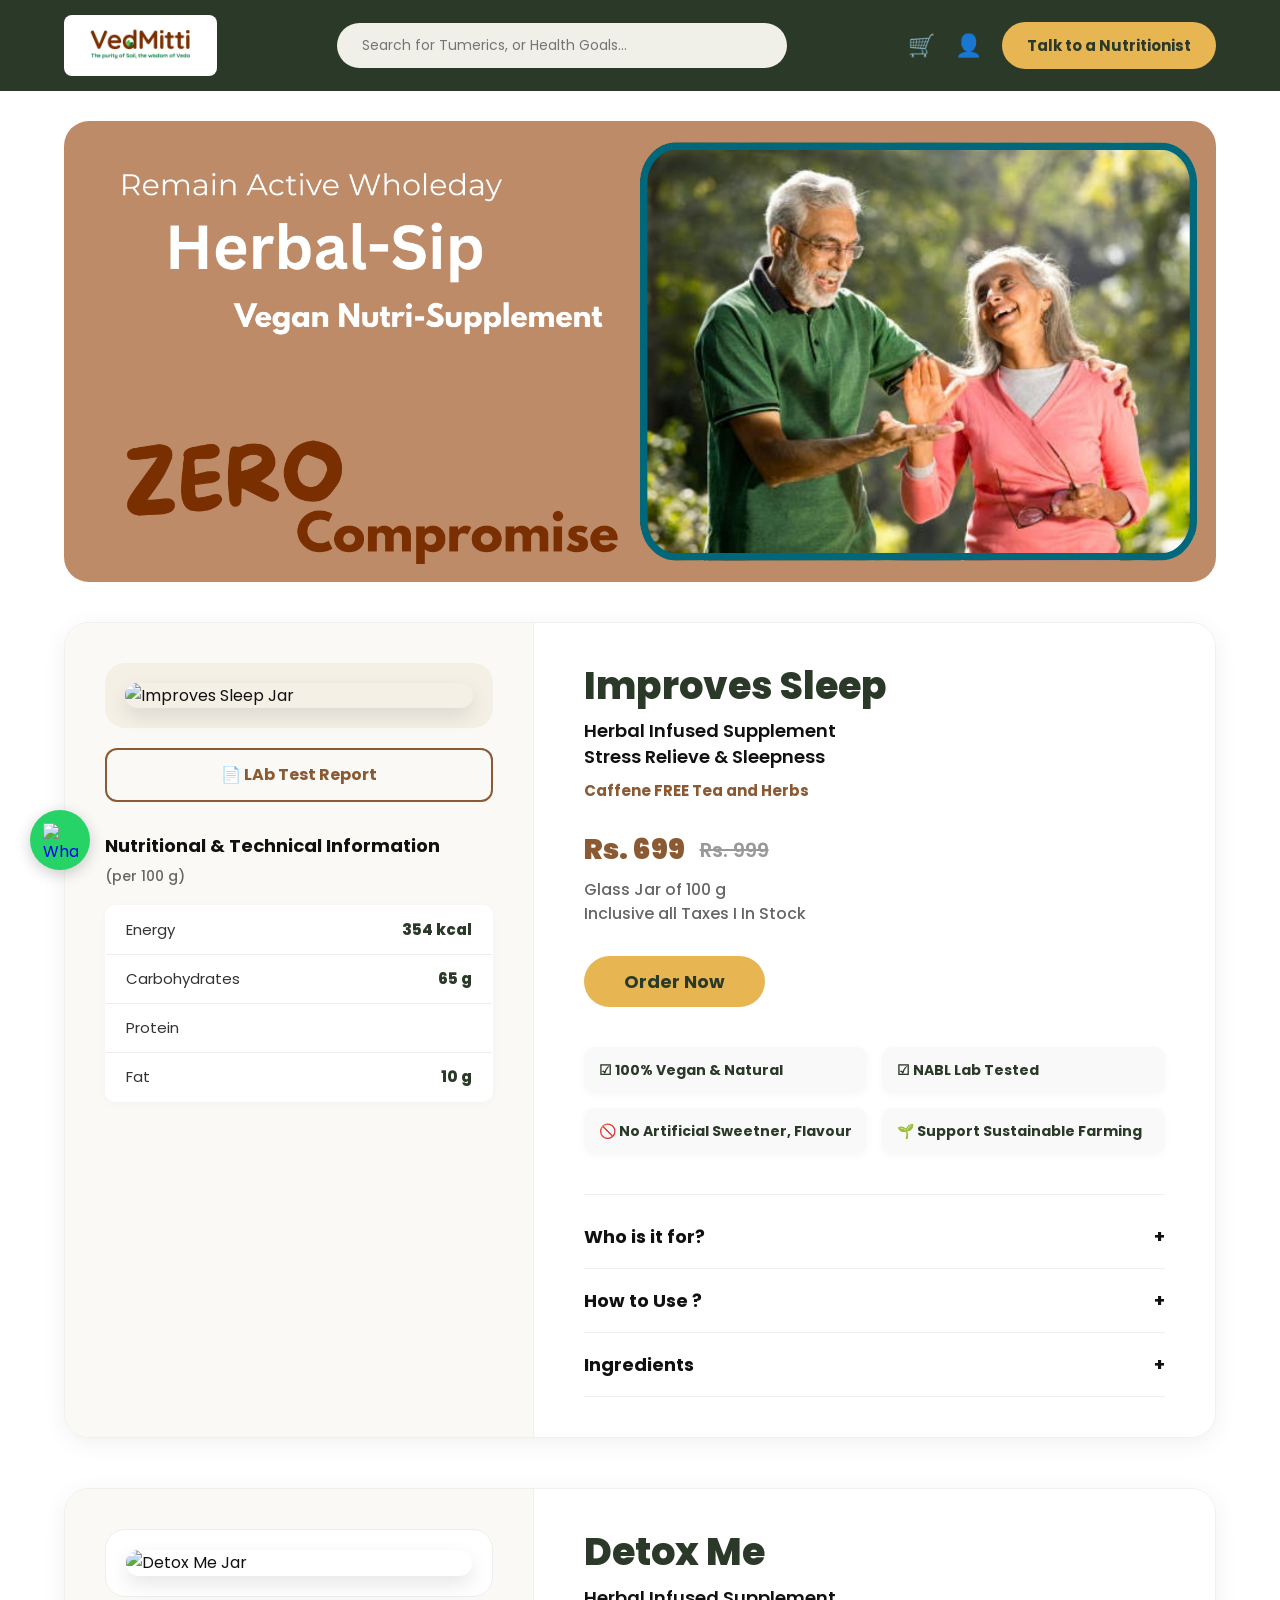
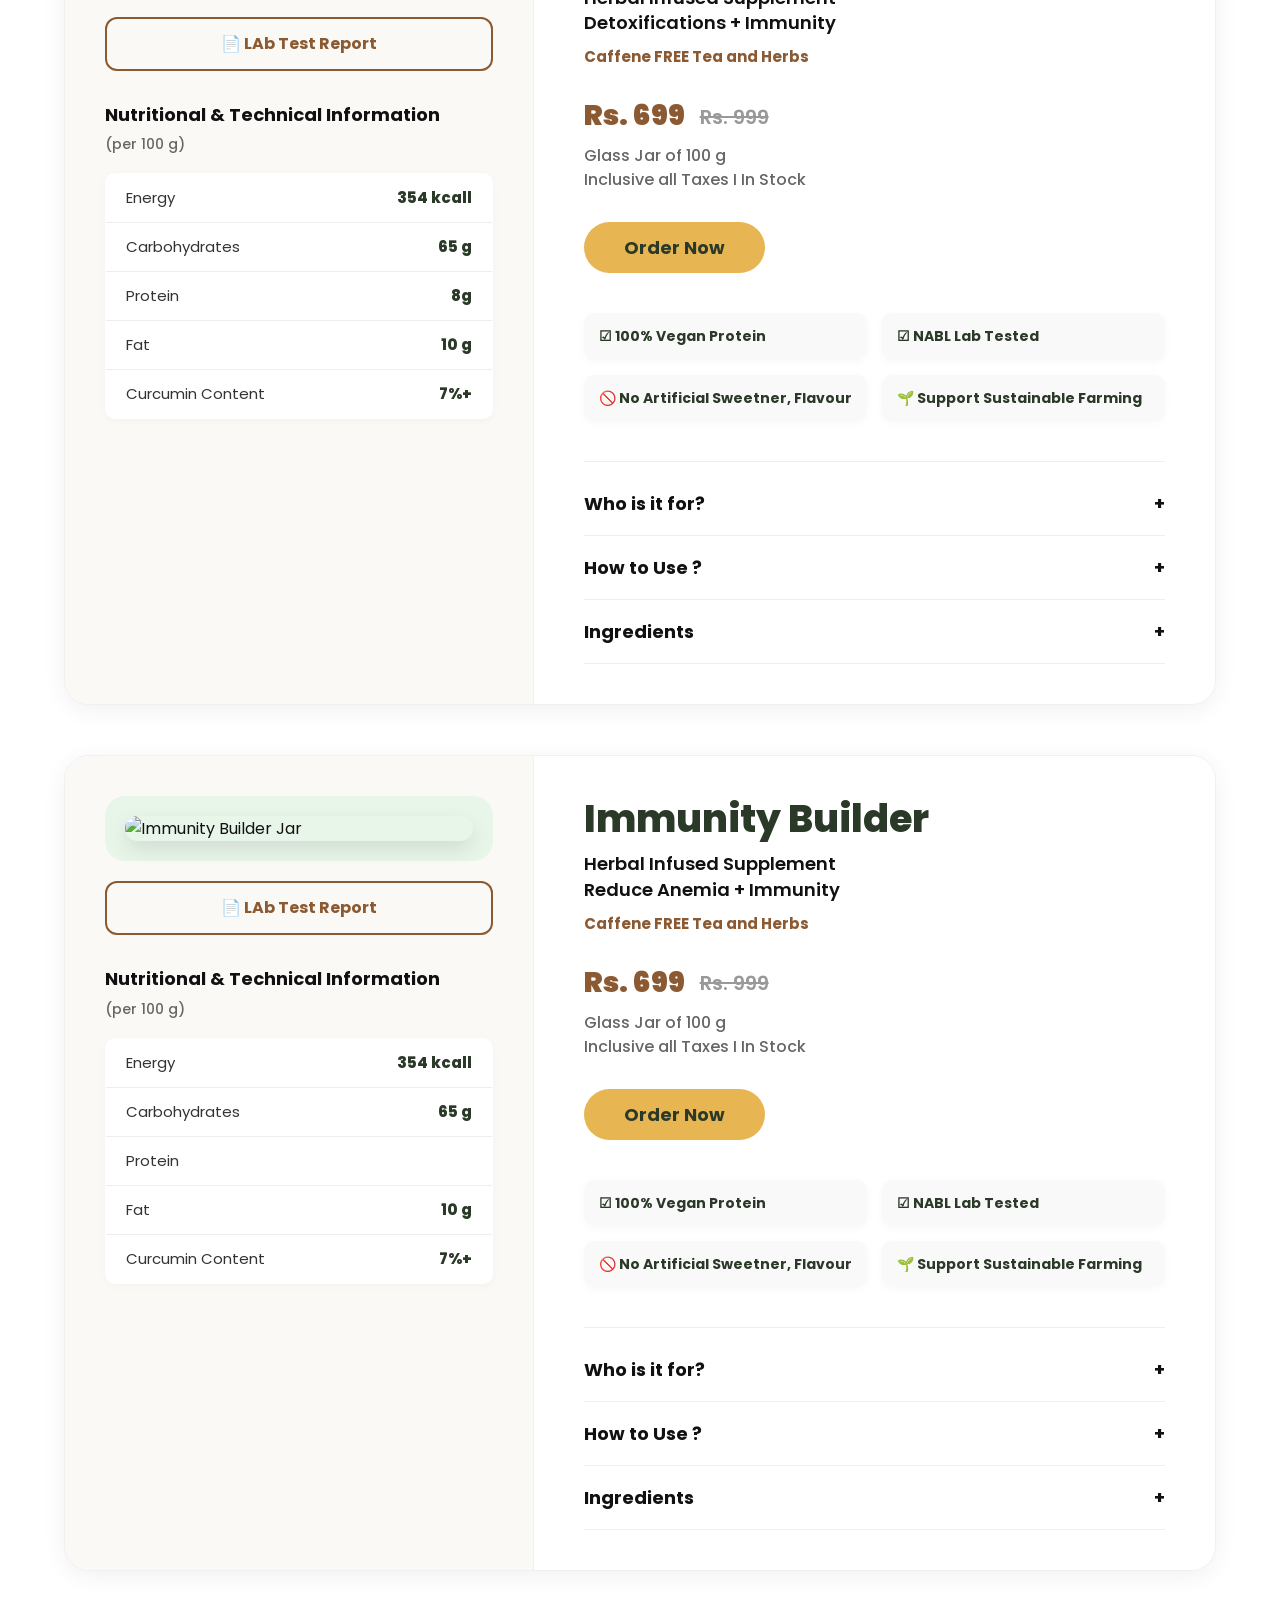
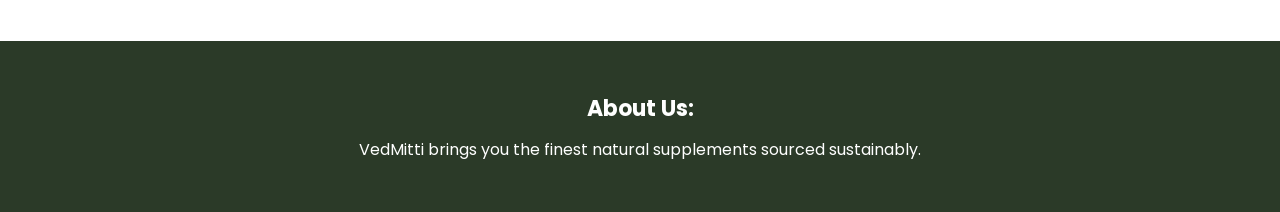
==== herbal-sip.html @ 7dab5e8e "Add files via upload" ====
<!DOCTYPE html>
<html lang="en">
<head>
    <meta charset="UTF-8">
    <meta name="viewport" content="width=1200">
    <title>Plant-Based Nutri Supplement | VedMitti</title>
    <link href="https://fonts.googleapis.com/css2?family=Poppins:ital,wght@0,300;0,400;0,500;0,600;0,700;0,800;0,900;1,400&display=swap" rel="stylesheet">
    <link rel="stylesheet" href="style.css">
    <link rel="stylesheet" href="herbal-sip.css">
</head>
<body>

    <header>
        <div class="logo">
            <a href="index.html">
                <img src="VedMitti 1.png" alt="VedMitti Logo" class="brand-logo">
            </a>
        </div>
        <div class="search-bar">
            <input type="text" placeholder="Search for Tumerics, or Health Goals...">
        </div>
        <div class="header-actions">
            <span class="icon-placeholder">🛒</span>
            <span class="icon-placeholder">👤</span>
            <button class="btn-primary nutritionist-btn">Talk to a Nutritionist</button>
        </div>
    </header>

    <section class="full-width-hero">
        <img src="4.png" alt="Happy Elderly Couple" class="hero-banner-img herbal-hero-img">
    </section>

    <section class="variants-section">
        
        <div class="variant-card">
            <div class="variant-media">
                <div class="variant-image sleep-bg">
                    <img src="https://placehold.co/600x600/d7ccc8/333?text=Improves+Sleep+Jar" alt="Improves Sleep Jar">
                </div>

                <a href="viewer.html?file=sleep-lab-report.pdf" class="btn-lab-test">
                    📄 LAb Test Report
                </a>

                <div class="nutrition-table-container">
                    <h4>Nutritional & Technical Information <br><span>(per 100 g)</span></h4>
                    <table class="nutrition-table">
                        <tr><td>Energy</td><td>354 kcal</td></tr>
                        <tr><td>Carbohydrates</td><td>65 g</td></tr>
                        <tr><td>Protein</td><td></td></tr>
                        <tr><td>Fat</td><td>10 g</td></tr>
                    </table>
                </div>
            </div>

            <div class="variant-info">
                <h3>Improves Sleep</h3>
                <p class="product-desc">Herbal Infused Supplement <br> Stress Relieve & Sleepness</p>
                <p class="caffeine-free">Caffene FREE Tea and Herbs</p>
                
                <div class="pricing-block">
                    <span class="current-price">Rs. 699</span>
                    <span class="old-price">Rs. 999</span>
                </div>
                <p class="box-info">Glass Jar of 100 g <br> Inclusive all Taxes I In Stock</p>
                
                <button class="btn-primary order-btn" data-product="Improves Sleep">Order Now</button>
                
                <div class="features-grid">
                    <div class="feature">☑ 100% Vegan & Natural</div>
                    <div class="feature">☑ NABL Lab Tested</div>
                    <div class="feature">🚫 No Artificial Sweetner, Flavour</div>
                    <div class="feature">🌱 Support Sustainable Farming</div>
                </div>

                <div class="accordion-container">
                    <button class="accordion">Who is it for? <span class="icon">+</span></button>
                    <div class="panel"><p>For those looking to improve sleep quality naturally.</p></div>
                    
                    <button class="accordion">How to Use ? <span class="icon">+</span></button>
                    <div class="panel"><p>Steep in hot water for 3-5 mins.</p></div>
                    
                    <button class="accordion">Ingredients <span class="icon">+</span></button>
                    <div class="panel"><p>Chamomile, Ashwagandha, Lavender.</p></div>
                </div>
            </div>
        </div>

        <div class="variant-card">
            <div class="variant-media">
                <div class="variant-image detox-bg">
                    <img src="https://placehold.co/600x600/fff/333?text=Detox+Me+Jar" alt="Detox Me Jar">
                </div>

                <a href="viewer.html?file=detox-lab-report.pdf" class="btn-lab-test">
                    📄 LAb Test Report
                </a>

                <div class="nutrition-table-container">
                    <h4>Nutritional & Technical Information <br><span>(per 100 g)</span></h4>
                    <table class="nutrition-table">
                        <tr><td>Energy</td><td>354 kcall</td></tr>
                        <tr><td>Carbohydrates</td><td>65 g</td></tr>
                        <tr><td>Protein</td><td>8g</td></tr>
                        <tr><td>Fat</td><td>10 g</td></tr>
                        <tr><td>Curcumin Content</td><td>7%+</td></tr>
                    </table>
                </div>
            </div>

            <div class="variant-info">
                <h3>Detox Me</h3>
                <p class="product-desc">Herbal Infused Supplement <br> Detoxifications + Immunity</p>
                <p class="caffeine-free">Caffene FREE Tea and Herbs</p>
                
                <div class="pricing-block">
                    <span class="current-price">Rs. 699</span>
                    <span class="old-price">Rs. 999</span>
                </div>
                <p class="box-info">Glass Jar of 100 g <br> Inclusive all Taxes I In Stock</p>
                
                <button class="btn-primary order-btn" data-product="Detox Me">Order Now</button>
                
                <div class="features-grid">
                    <div class="feature">☑ 100% Vegan Protein</div>
                    <div class="feature">☑ NABL Lab Tested</div>
                    <div class="feature">🚫 No Artificial Sweetner, Flavour</div>
                    <div class="feature">🌱 Support Sustainable Farming</div>
                </div>

                <div class="accordion-container">
                    <button class="accordion">Who is it for? <span class="icon">+</span></button>
                    <div class="panel"><p>Great for daily detox and digestive health.</p></div>
                    
                    <button class="accordion">How to Use ? <span class="icon">+</span></button>
                    <div class="panel"><p>Mix one spoon in warm water every morning.</p></div>
                    
                    <button class="accordion">Ingredients <span class="icon">+</span></button>
                    <div class="panel"><p>Green tea extract, Lemon, Ginger.</p></div>
                </div>
            </div>
        </div>

        <div class="variant-card">
            <div class="variant-media">
                <div class="variant-image immunity-bg">
                    <img src="https://placehold.co/600x600/a5d6a7/333?text=Immunity+Builder+Jar" alt="Immunity Builder Jar">
                </div>

                <a href="viewer.html?file=immunity-lab-report.pdf" class="btn-lab-test">
                    📄 LAb Test Report
                </a>

                <div class="nutrition-table-container">
                    <h4>Nutritional & Technical Information <br><span>(per 100 g)</span></h4>
                    <table class="nutrition-table">
                        <tr><td>Energy</td><td>354 kcall</td></tr>
                        <tr><td>Carbohydrates</td><td>65 g</td></tr>
                        <tr><td>Protein</td><td></td></tr>
                        <tr><td>Fat</td><td>10 g</td></tr>
                        <tr><td>Curcumin Content</td><td>7%+</td></tr>
                    </table>
                </div>
            </div>

            <div class="variant-info">
                <h3>Immunity Builder</h3>
                <p class="product-desc">Herbal Infused Supplement <br> Reduce Anemia + Immunity</p>
                <p class="caffeine-free">Caffene FREE Tea and Herbs</p>
                
                <div class="pricing-block">
                    <span class="current-price">Rs. 699</span>
                    <span class="old-price">Rs. 999</span>
                </div>
                <p class="box-info">Glass Jar of 100 g <br> Inclusive all Taxes I In Stock</p>
                
                <button class="btn-primary order-btn" data-product="Immunity Builder">Order Now</button>
                
                <div class="features-grid">
                    <div class="feature">☑ 100% Vegan Protein</div>
                    <div class="feature">☑ NABL Lab Tested</div>
                    <div class="feature">🚫 No Artificial Sweetner, Flavour</div>
                    <div class="feature">🌱 Support Sustainable Farming</div>
                </div>

                <div class="accordion-container">
                    <button class="accordion">Who is it for? <span class="icon">+</span></button>
                    <div class="panel"><p>Best for boosting daily immunity.</p></div>
                    
                    <button class="accordion">How to Use ? <span class="icon">+</span></button>
                    <div class="panel"><p>Sip warm in the afternoon or evening.</p></div>
                    
                    <button class="accordion">Ingredients <span class="icon">+</span></button>
                    <div class="panel"><p>Tulsi, Turmeric, Black Pepper, Cinnamon.</p></div>
                </div>
            </div>
        </div>

    </section>

    <a href="https://wa.me/918249706818?text=Hi!%20I%20want%20to%20know%20something%20about%20your%20products." class="floating-whatsapp" target="_blank">
        <img src="https://upload.wikimedia.org/wikipedia/commons/6/6b/WhatsApp.svg" alt="WhatsApp Chat">
    </a>

    <footer>
        <h3>About Us:</h3>
        <p>VedMitti brings you the finest natural supplements sourced sustainably.</p>
    </footer>

    <script src="herbal-sip.js"></script>
</body>
</html>
---- style.css ----
/* Color Palette & Base Variables */
:root {
    --bg-cream: #f4f0e6;
    --text-dark: #111111;
    --primary-green: #2b3a28;
    --accent-gold: #e7b653;
    --badge-bg: #ced4ca; 
    --border-brown: #8b5a33;
    --card-bg: #fdfdf8; 
    --white: #ffffff;
}

* {
    margin: 0;
    padding: 0;
    box-sizing: border-box;
    font-family: 'Poppins', Tahoma, Geneva, Verdana, sans-serif;
}

body {
    background-color: var(--bg-cream);
    color: var(--text-dark);
    line-height: 1.6;
    /* Forces the layout to stay in its desktop proportions */
    min-width: 1200px; 
    overflow-x: hidden;
}

/* ==================================== Header ==================================== */
header {
    display: flex;
    justify-content: space-between;
    align-items: center;
    padding: 15px 5%;
    background-color: var(--primary-green);
}

.logo {
    background-color: var(--white);
    padding: 8px 20px;
    border-radius: 8px;
}

.brand-logo {
    height: 45px;
    object-fit: contain;
    display: block;
}

.search-bar input {
    padding: 12px 25px;
    width: 450px;
    border: none;
    border-radius: 30px;
    background-color: #f1f0e8;
    outline: none;
    font-size: 14px;
}

.header-actions {
    display: flex;
    align-items: center;
    gap: 20px;
}

.icon-placeholder {
    color: var(--white);
    font-size: 22px;
    cursor: pointer;
}

.btn-primary {
    background-color: var(--accent-gold);
    color: var(--primary-green);
    padding: 12px 25px;
    border: none;
    border-radius: 30px;
    cursor: pointer;
    font-weight: 700;
    font-size: 15px;
    transition: 0.3s ease;
}

.btn-primary:hover {
    filter: brightness(1.1);
    transform: translateY(-2px);
}

/* ==================================== Full Width Hero Image Section ==================================== */
.full-width-hero {
    width: 100%;
    padding: 20px 5% 0 5%; 
    text-align: center;
}

.hero-banner-img {
    width: 100%;
    max-width: 1400px;
    height: auto;
    display: block;
    margin: 0 auto;
    object-fit: cover; 
    border-radius: 25px;
}

/* ==================================== Badges Pill Section ==================================== */
.badges-pill-section {
    padding: 30px 5%;
    background-color: var(--bg-cream);
    display: flex;
    justify-content: center;
}

.badges-pill {
    background-color: var(--badge-bg); 
    border-radius: 60px;
    display: flex;
    justify-content: space-evenly;
    align-items: center;
    padding: 25px 40px;
    flex-wrap: wrap;
    gap: 20px;
    width: 100%;
    max-width: 1400px;
}

.badge-item {
    text-align: center;
    font-size: 16px;
    font-weight: 600;
    color: var(--text-dark);
    line-height: 1.4;
}

/* ==================================== Products Section ==================================== */
.products-section {
    padding: 60px 5%;
    background-color: #f3f4ea; 
}

.section-header {
    margin-bottom: 40px;
}

.section-header h3 {
    font-size: 34px;
    font-weight: 700; 
    color: #111111; 
    margin-bottom: 15px;
}

.section-header ul {
    list-style-type: disc;
    list-style-position: inside;
    color: #222222;
    font-size: 18px;
    font-weight: 500;
}

.section-header ul li {
    margin-bottom: 10px;
}

.product-grid {
    display: grid;
    grid-template-columns: repeat(3, 1fr);
    gap: 30px;
}

.product-card {
    background-color: #f6efe6; 
    border-radius: 20px;
    box-shadow: 0 4px 15px rgba(0,0,0,0.08);
    overflow: hidden;
    display: flex;
    flex-direction: column;
    transition: transform 0.3s ease;
    border: 1px solid #e8e0d5; 
}

.product-card:hover {
    transform: translateY(-5px);
    box-shadow: 0 8px 25px rgba(0,0,0,0.12);
}

.product-card .img-container {
    background-color: #1a1a1a; 
    padding: 0; 
    border-radius: 20px 20px 20px 20px; 
    margin: 15px 15px 0 15px; 
    aspect-ratio: 1 / 1; 
    display: flex;
    align-items: center;
    justify-content: center;
    overflow: hidden;
}

.product-card img {
    width: 100%;
    height: 100%;
    object-fit: cover; 
    transition: transform 0.3s ease;
}

.product-card:hover img {
    transform: scale(1.05);
}

.card-content {
    padding: 25px 20px;
    display: flex;
    flex-direction: column;
    flex-grow: 1;
    text-align: left; 
}

.card-content h4 {
    font-size: 32px;
    font-weight: 800;
    color: #111111; 
    margin-bottom: 2px;
}

.card-content p {
    font-size: 16px;
    font-weight: 500;
    margin-bottom: 20px;
    color: #a68a73; 
}

.card-action-row {
    display: flex;
    justify-content: space-between;
    align-items: flex-end; 
    margin-top: auto; 
}

.card-action-row .instruction {
    font-weight: 700;
    color: #a06b4d; 
    font-size: 18px;
    line-height: 1.3;
}

.btn-shop-now {
    background-color: #ba8c6b; 
    color: #ffffff;
    padding: 8px 20px;
    border: none;
    border-radius: 30px;
    cursor: pointer;
    font-weight: 700;
    font-size: 18px;
    transition: 0.3s ease;
    white-space: nowrap; 
}

.btn-shop-now:hover {
    background-color: #9d7152; 
}

/* ==================================== Rituals (Recipe to Use) Section ==================================== */
.rituals-section {
    padding: 20px 5% 60px;
    background-color: var(--bg-cream);
}

.rituals-section h3 {
    font-size: 32px;
    font-weight: 800;
    color: var(--text-dark); 
    margin-bottom: 20px;
}

.rituals-banner {
    background-color: #b7c0b4; 
    padding: 30px;
    border-radius: 20px;
}

.rituals-grid {
    display: grid;
    grid-template-columns: repeat(3, 1fr);
    gap: 25px;
}

.ritual-card {
    background-color: var(--white);
    border-radius: 15px;
    display: flex;
    align-items: center;
    justify-content: space-between;
    padding: 15px 20px;
    box-shadow: 0 4px 10px rgba(0,0,0,0.05);
    transition: transform 0.3s ease;
}

.ritual-card:hover {
    transform: translateY(-3px);
}

.ritual-text {
    font-size: 16px;
    font-weight: 600;
    color: #333;
    line-height: 1.4;
    padding-right: 15px;
}

/* Updated for Video/Play Button centering */
.ritual-video-box {
    width: 150px;  
    height: 150px; 
    border-radius: 10px;
    overflow: hidden;
    flex-shrink: 0;
    background-color: var(--bg-cream); 
    position: relative;
    box-shadow: 0 2px 6px rgba(0,0,0,0.1);
    display: flex;
    align-items: center;
    justify-content: center;
}

.ritual-video-box video {
    width: 100%;
    height: 100%;
    object-fit: cover; 
    border-radius: 12px;
    outline: none; 
}
/* Mini Play Button Overlay for Rituals */
.play-overlay-sm {
    position: absolute;
    width: 30px;
    height: 30px;
    background-color: rgba(255, 255, 255, 0.95);
    color: var(--primary-green);
    border-radius: 50%;
    display: flex;
    align-items: center;
    justify-content: center;
    font-size: 14px;
    box-shadow: 0 2px 6px rgba(0,0,0,0.15);
    z-index: 2;
    transition: transform 0.3s ease;
    cursor: pointer;
}
.ritual-video-box:hover .play-overlay-sm {
    transform: scale(1.1);
}

/* ==================================== Connect to Our Wellness Experts ==================================== */
.connect-experts-section {
    padding: 20px 5%;
    background-color: var(--bg-cream);
}

.connect-experts-container {
    display: flex;
    justify-content: space-between;
    align-items: center;
    background-color: #e6e8e1; 
    border-radius: 20px;
    padding: 40px 50px;
    box-shadow: 0 5px 15px rgba(0,0,0,0.03);
}

.connect-info {
    flex: 1;
    padding-right: 40px;
}

.connect-info h3 {
    font-size: 34px;
    font-weight: 800;
    color: var(--primary-green);
    margin-bottom: 20px;
}

.connect-info ul {
    list-style-type: disc;
    list-style-position: inside;
    font-size: 18px;
    font-weight: 500;
    color: #111111;
}

.connect-info ul li {
    margin-bottom: 15px;
}

.connect-illustration {
    flex: 1;
    text-align: right;
    display: flex;
    justify-content: flex-end;
}

.connect-illustration img {
    width: 100%;
    max-width: 550px;
    border-radius: 15px;
    object-fit: cover;
}

/* ==================================== Panel of Wellness Experts ==================================== */
.experts-panel-section {
    padding: 20px 5% 20px 5%;
    background-color: var(--bg-cream); 
}

.section-title {
    font-size: 28px;
    font-weight: 800;
    color: #111111; 
    margin-bottom: 25px;
}

.experts-panel-grid {
    display: flex;
    gap: 20px;
    justify-content: space-between;
}

.expert-card {
    background-color: var(--card-bg);
    border-radius: 20px;
    padding: 25px 20px;
    flex: 1; 
    box-shadow: 0 4px 15px rgba(0,0,0,0.03);
    display: flex;
    flex-direction: column;
}

.expert-img-wrapper {
    text-align: center;
    position: relative;
    margin-bottom: 20px;
    align-self: center; 
    width: 120px; 
}

.expert-img-wrapper img {
    width: 120px;
    height: 120px;
    border-radius: 50%;
    object-fit: cover;
}

.status.busy {
    position: absolute;
    bottom: 5px;
    right: -10px;
    background-color: #ffffff;
    color: #333;
    padding: 4px 12px;
    border-radius: 20px;
    font-size: 11px;
    font-weight: 700;
    box-shadow: 0 2px 5px rgba(0,0,0,0.15);
}

.expert-details {
    text-align: left;
    width: 100%;
}

.expert-details h4 {
    font-size: 22px;
    font-weight: 700;
    color: #111111;
    margin-bottom: 5px;
}

.expert-details .stars {
    color: #e7b653; 
    font-size: 14px;
    margin-bottom: 12px;
    letter-spacing: 2px;
}

.expert-bottom-row {
    display: flex;
    justify-content: space-between;
    align-items: flex-end;
}

.expert-bottom-row p {
    font-size: 13px;
    color: #666;
    line-height: 1.4;
    font-weight: 500;
    margin: 0;
}

.btn-chat {
    background-color: var(--primary-green);
    color: var(--white);
    border: none;
    padding: 8px 18px;
    border-radius: 6px; 
    cursor: pointer;
    font-weight: 600;
    font-size: 13px;
    transition: 0.3s;
}

.btn-chat:hover {
    background-color: #1e2a1b;
}

/* ==================================== Authentic Sourcing Section ==================================== */
.sourcing-section {
    padding: 20px 5% 60px 5%;
    background-color: var(--bg-cream);
}

.sourcing-section h3.section-title {
    font-size: 28px;
    font-weight: 800;
    color: #111111; 
    margin-bottom: 25px;
}

.sourcing-box {
    background-color: var(--card-bg);
    border: 8px solid var(--border-brown); 
    border-radius: 25px;
    overflow: hidden; 
    position: relative;
    min-height: 350px; 
    display: flex;
    align-items: stretch;
    width: 100%; 
}

/* --- The Auto Slider CSS --- */
.scrolling-track {
    display: flex;
    height: 100%;
    width: max-content;
    animation: scrollLeft 20s linear infinite; 
}

.sourcing-box:hover .scrolling-track {
    animation-play-state: paused;
}

.scrolling-track img {
    height: 100%; 
    width: 500px; 
    object-fit: cover; 
    border-right: 4px solid var(--white); 
}

@keyframes scrollLeft {
    0% { transform: translateX(0); }
    100% { transform: translateX(-50%); } 
}

/* ==================================== 
   Feedback Section - Matched to Screenshot
   ==================================== */
.feedback-section {
    padding: 20px 5% 60px 5%;
    background-color: var(--bg-cream);
}

.feedback-section h3.section-title {
    font-size: 34px;
    margin-bottom: 20px;
}

.feedback-frame {
    background-color: var(--sage-green); /* Solid grey/green background from screenshot */
    padding: 40px; 
    border-radius: 15px;
    box-shadow: 0 4px 15px rgba(0,0,0,0.05);
}

.feedback-reels-grid {
    display: grid;
    grid-template-columns: repeat(3, 1fr);
    gap: 30px; /* Space between the cards */
}

.reel-video-card {
    aspect-ratio: 9 / 16; /* Tall video format */
    background-color: var(--bg-cream); /* Beige inside like screenshot */
    border: 8px solid #8b4a2b; /* Thick brown border exactly matching screenshot */
    border-radius: 20px; /* Highly rounded corners */
    overflow: hidden;
    position: relative;
    box-shadow: 0 6px 15px rgba(0,0,0,0.15);
    display: flex;
    align-items: center;
    justify-content: center;
}

/* The video tag needs inner radius so it fits inside the thick border */
.reel-video-card video {
    width: 100%;
    height: 100%;
    object-fit: cover;
    border-radius: 10px; /* Inner radius */
    opacity: 0.95; 
    transition: opacity 0.3s ease;
    outline: none; 
    background-color: var(--bg-cream); /* Fallback color before video loads */
}

.reel-video-card:hover video {
    opacity: 1;
}

.play-overlay {
    position: absolute;
    width: 65px;
    height: 65px;
    background-color: rgba(255, 255, 255, 0.95);
    color: var(--primary-green);
    border-radius: 50%;
    display: flex;
    align-items: center;
    justify-content: center;
    font-size: 28px;
    box-shadow: 0 4px 15px rgba(0,0,0,0.2);
    z-index: 2;
    transition: transform 0.3s ease;
    cursor: pointer;
}

.reel-video-card:hover .play-overlay {
    transform: scale(1.1);
}
/* ==================================== Floating WhatsApp Button ==================================== */
.floating-whatsapp {
    position: fixed;
    bottom: 30px;
    left: 30px; 
    width: 60px;
    height: 60px;
    background-color: #25d366; 
    border-radius: 50%;
    display: flex;
    justify-content: center;
    align-items: center;
    box-shadow: 0 4px 15px rgba(0,0,0,0.2);
    z-index: 1000;
    transition: transform 0.3s ease, box-shadow 0.3s ease;
}

.floating-whatsapp img {
    width: 35px;
    height: 35px;
}

.floating-whatsapp:hover {
    transform: scale(1.1);
    box-shadow: 0 6px 20px rgba(0,0,0,0.3);
}

.floating-whatsapp:focus {
    outline: none;
}

/* ==================================== Footer ==================================== */
footer {
    padding: 50px 5%;
    background-color: var(--primary-green);
    color: var(--white);
    text-align: center;
}

footer h3 {
    margin-bottom: 10px;
    font-size: 22px;
    font-weight: 700;
}

/* ==================================== 
   MAGIC ZOOM FOR SMALL SCREENS 
   Forces the exact desktop layout to shrink on smaller screens
==================================== */
@media screen and (max-width: 1200px) {
    body {
        /* This calculates exactly how much to shrink the 1200px layout to fit the current screen width */
        zoom: calc(100vw / 1200); 
    }
}
---- herbal-sip.css ----
/* ====================================
   Page Base 
   ==================================== */
body {
    background-color: var(--white);
}

/* ====================================
   Hero Section Image
   ==================================== */
.herbal-hero-img {
    margin-top: 10px;
    border-radius: 25px; 
}

/* ====================================
   Variant Cards Main Layout
   ==================================== */
.variants-section {
    padding: 40px 5% 20px 5%;
}

.variant-card {
    display: flex;
    background-color: var(--white);
    border-radius: 25px;
    box-shadow: 0 5px 25px rgba(0,0,0,0.06); 
    margin-bottom: 50px;
    overflow: hidden;
    border: 1px solid #f0f0f0; 
}

/* Left Media & Nutrition Section */
.variant-media {
    flex: 1;
    padding: 40px;
    background-color: #faf9f6; 
    border-right: 1px solid #f0f0f0; /* Border is now on the right */
    display: flex;
    flex-direction: column;
    align-items: center; /* Centers the image, button, and table neatly */
}

/* Right Info Section */
.variant-info {
    flex: 1.5;
    padding: 40px 50px;
    background-color: var(--white);
}

/* Image specifically sized to be slightly bigger with less margins */
.variant-image {
    width: 100%;
    max-width: 420px; /* Increased from 380px */
    margin: 0 0 20px 0; /* Tightened margins */
    border-radius: 20px;
    padding: 20px;
    display: flex;
    justify-content: center;
    align-items: center;
}

.variant-image img {
    width: 100%;
    border-radius: 15px;
    box-shadow: 0 8px 20px rgba(0,0,0,0.1);
}

/* Custom backgrounds for variants */
.sleep-bg { background-color: #f4f0e6; }
.detox-bg { background-color: #ffffff; border: 1px solid #eee; }
.immunity-bg { background-color: #e8f5e9; }

/* ====================================
   Typography & Details
   ==================================== */
.variant-info h3 {
    font-size: 38px;
    font-weight: 800;
    color: var(--primary-green);
    margin-bottom: 10px;
    line-height: 1.2;
}

.product-desc {
    font-size: 18px;
    font-weight: 600;
    color: var(--text-dark);
    margin-bottom: 10px;
    line-height: 1.4;
}

.caffeine-free {
    font-size: 15px;
    font-weight: 700;
    color: #8b5a33; 
    margin-bottom: 25px;
}

.pricing-block {
    display: flex;
    align-items: center;
    gap: 15px;
    margin-bottom: 5px;
}

.current-price {
    font-size: 28px;
    font-weight: 900;
    color: var(--border-brown);
}

.old-price {
    font-size: 20px;
    color: #999;
    text-decoration: line-through;
    font-weight: 600;
}

.box-info {
    font-size: 16px;
    font-weight: 500;
    color: #666;
    margin-bottom: 30px;
    line-height: 1.5;
}

.order-btn {
    padding: 12px 40px;
    font-size: 18px;
    margin-bottom: 40px;
}

/* ====================================
   Features Grid
   ==================================== */
.features-grid {
    display: grid;
    grid-template-columns: repeat(2, 1fr);
    gap: 15px;
    margin-bottom: 40px;
}

.feature {
    background-color: #f9f9f9;
    padding: 12px 15px;
    border-radius: 10px;
    font-size: 14px;
    font-weight: 700;
    color: var(--primary-green);
    display: flex;
    align-items: center;
    gap: 10px;
    box-shadow: 0 2px 8px rgba(0,0,0,0.03);
}

/* ====================================
   Card Accordions
   ==================================== */
.accordion-container {
    border-top: 1px solid #eee;
    padding-top: 10px;
}

.accordion {
    background-color: transparent;
    color: var(--text-dark);
    cursor: pointer;
    padding: 18px 0;
    width: 100%;
    border: none;
    border-bottom: 1px solid #eee;
    text-align: left;
    outline: none;
    font-size: 18px;
    font-weight: 700;
    transition: color 0.3s;
    display: flex;
    justify-content: space-between;
    align-items: center;
}

.accordion:hover, .accordion.active {
    color: var(--primary-green);
}

.panel {
    padding: 0;
    background-color: transparent;
    max-height: 0;
    overflow: hidden;
    transition: max-height 0.3s ease-out;
}

.panel p {
    padding: 15px 0;
    font-size: 15px;
    font-weight: 500;
    color: #555;
    line-height: 1.6;
    margin: 0;
}

/* ====================================
   Lab Test Button & Nutrition Table
   ==================================== */
.btn-lab-test {
    background-color: transparent;
    color: var(--border-brown);
    border: 2px solid var(--border-brown);
    padding: 12px 20px;
    border-radius: 12px;
    font-size: 16px;
    font-weight: 700;
    text-decoration: none;
    display: flex;
    justify-content: center;
    align-items: center;
    gap: 8px;
    width: 100%;
    max-width: 420px; /* Matches the image max-width */
    margin-bottom: 30px; /* Space between button and table */
    transition: 0.3s ease;
}

.btn-lab-test:hover {
    background-color: var(--border-brown);
    color: var(--white);
}

.nutrition-table-container {
    width: 100%;
    max-width: 420px; /* Matches the image max-width */
    text-align: left;
}

.nutrition-table-container h4 {
    font-size: 18px;
    font-weight: 700;
    color: var(--text-dark);
    margin-bottom: 15px;
}

.nutrition-table-container h4 span {
    font-weight: 500;
    font-size: 14px;
    color: #666;
}

.nutrition-table {
    width: 100%;
    border-collapse: collapse;
    background-color: #ffffff;
    border-radius: 10px;
    overflow: hidden;
    box-shadow: 0 2px 8px rgba(0,0,0,0.03);
    border: 1px solid #eee;
}

.nutrition-table td {
    padding: 12px 20px;
    border-bottom: 1px solid #eee;
    font-size: 15px;
    color: #333;
}

.nutrition-table tr:last-child td {
    border-bottom: none;
}

.nutrition-table td:nth-child(2) {
    font-weight: 800;
    text-align: right;
    color: var(--primary-green);
}
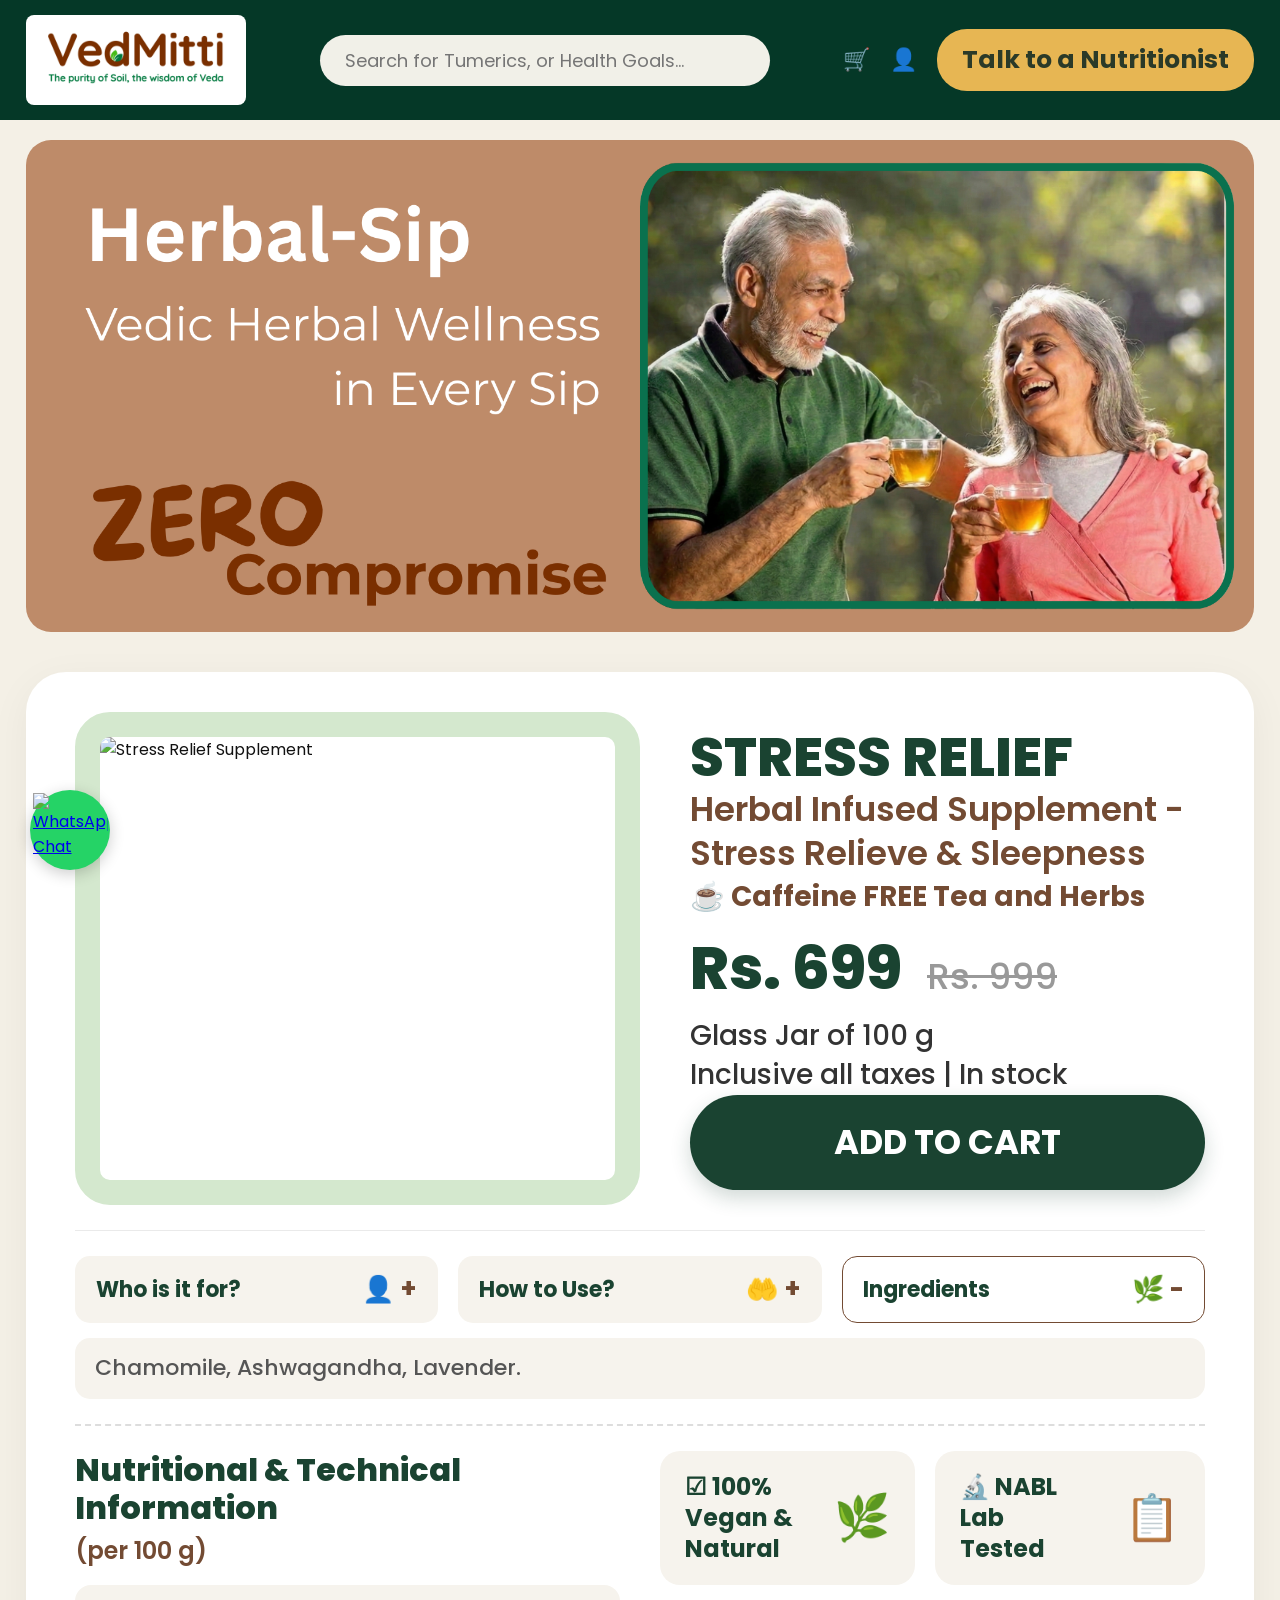
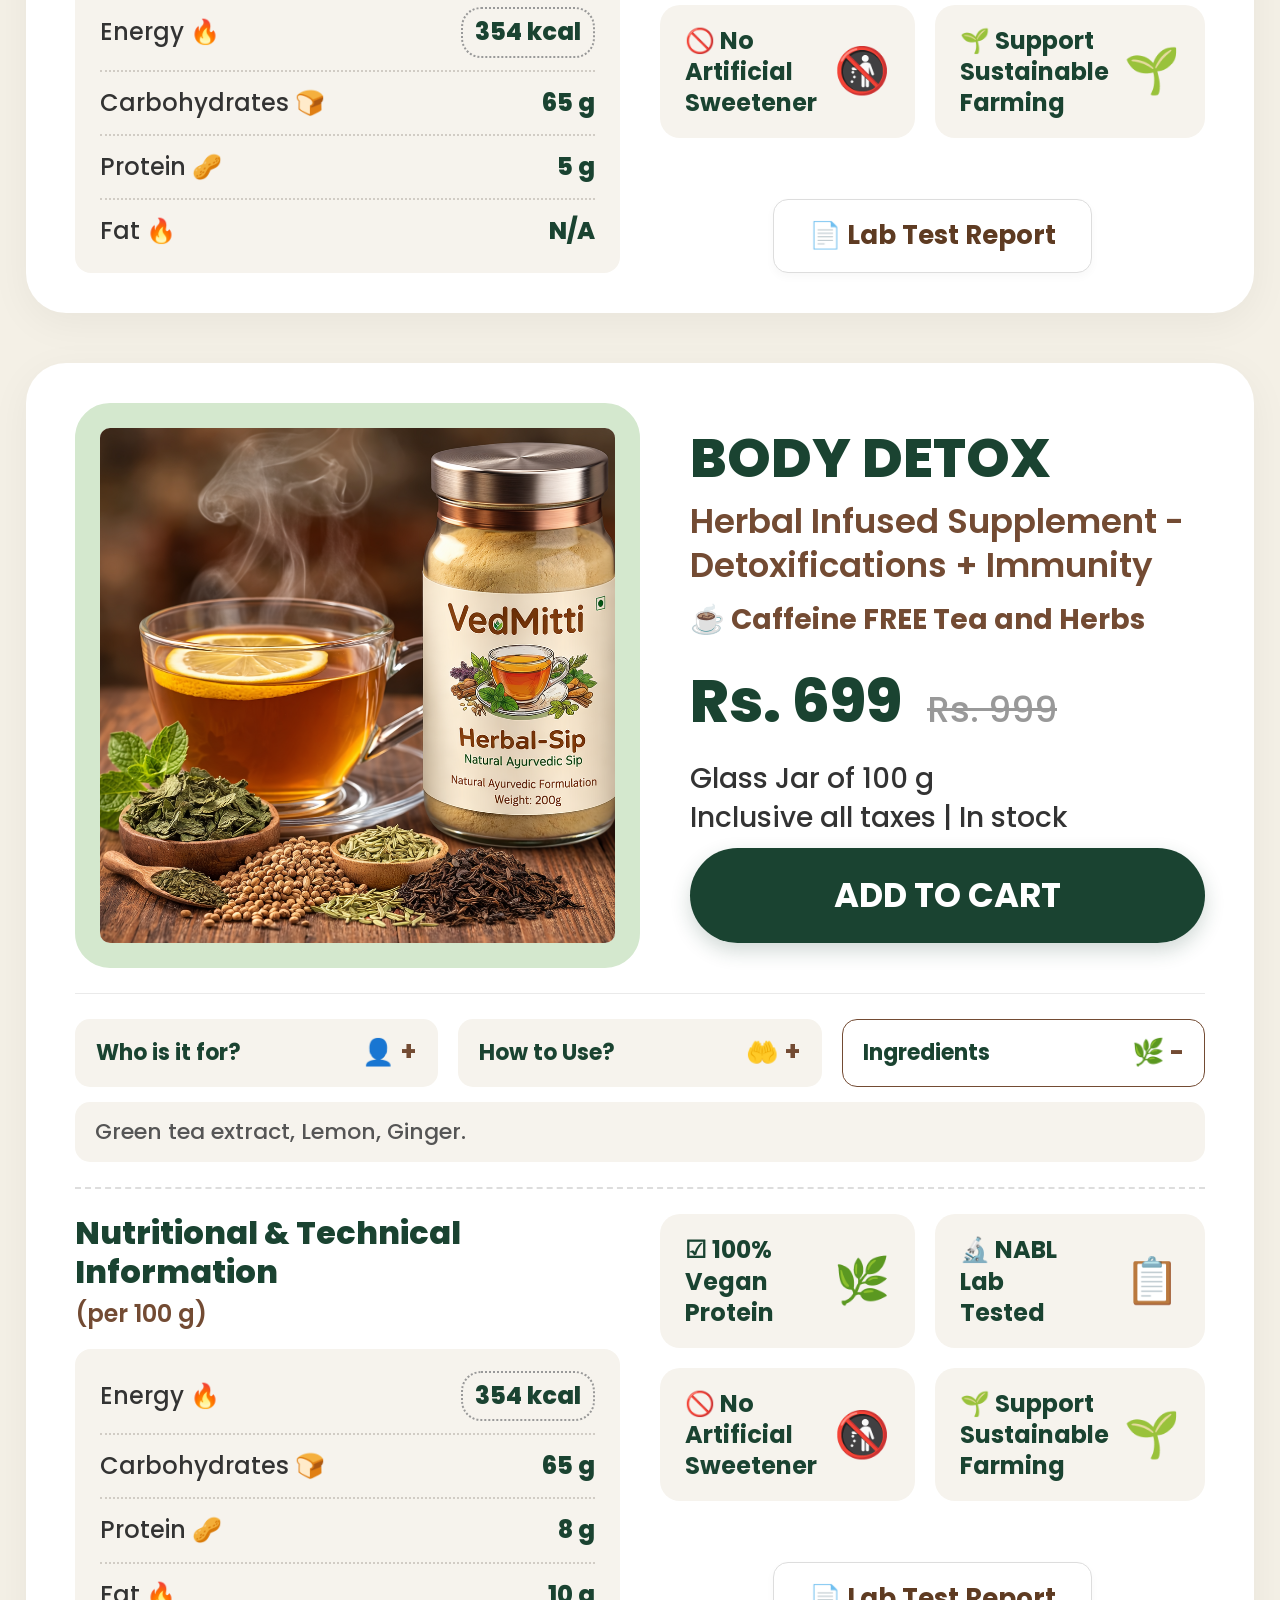
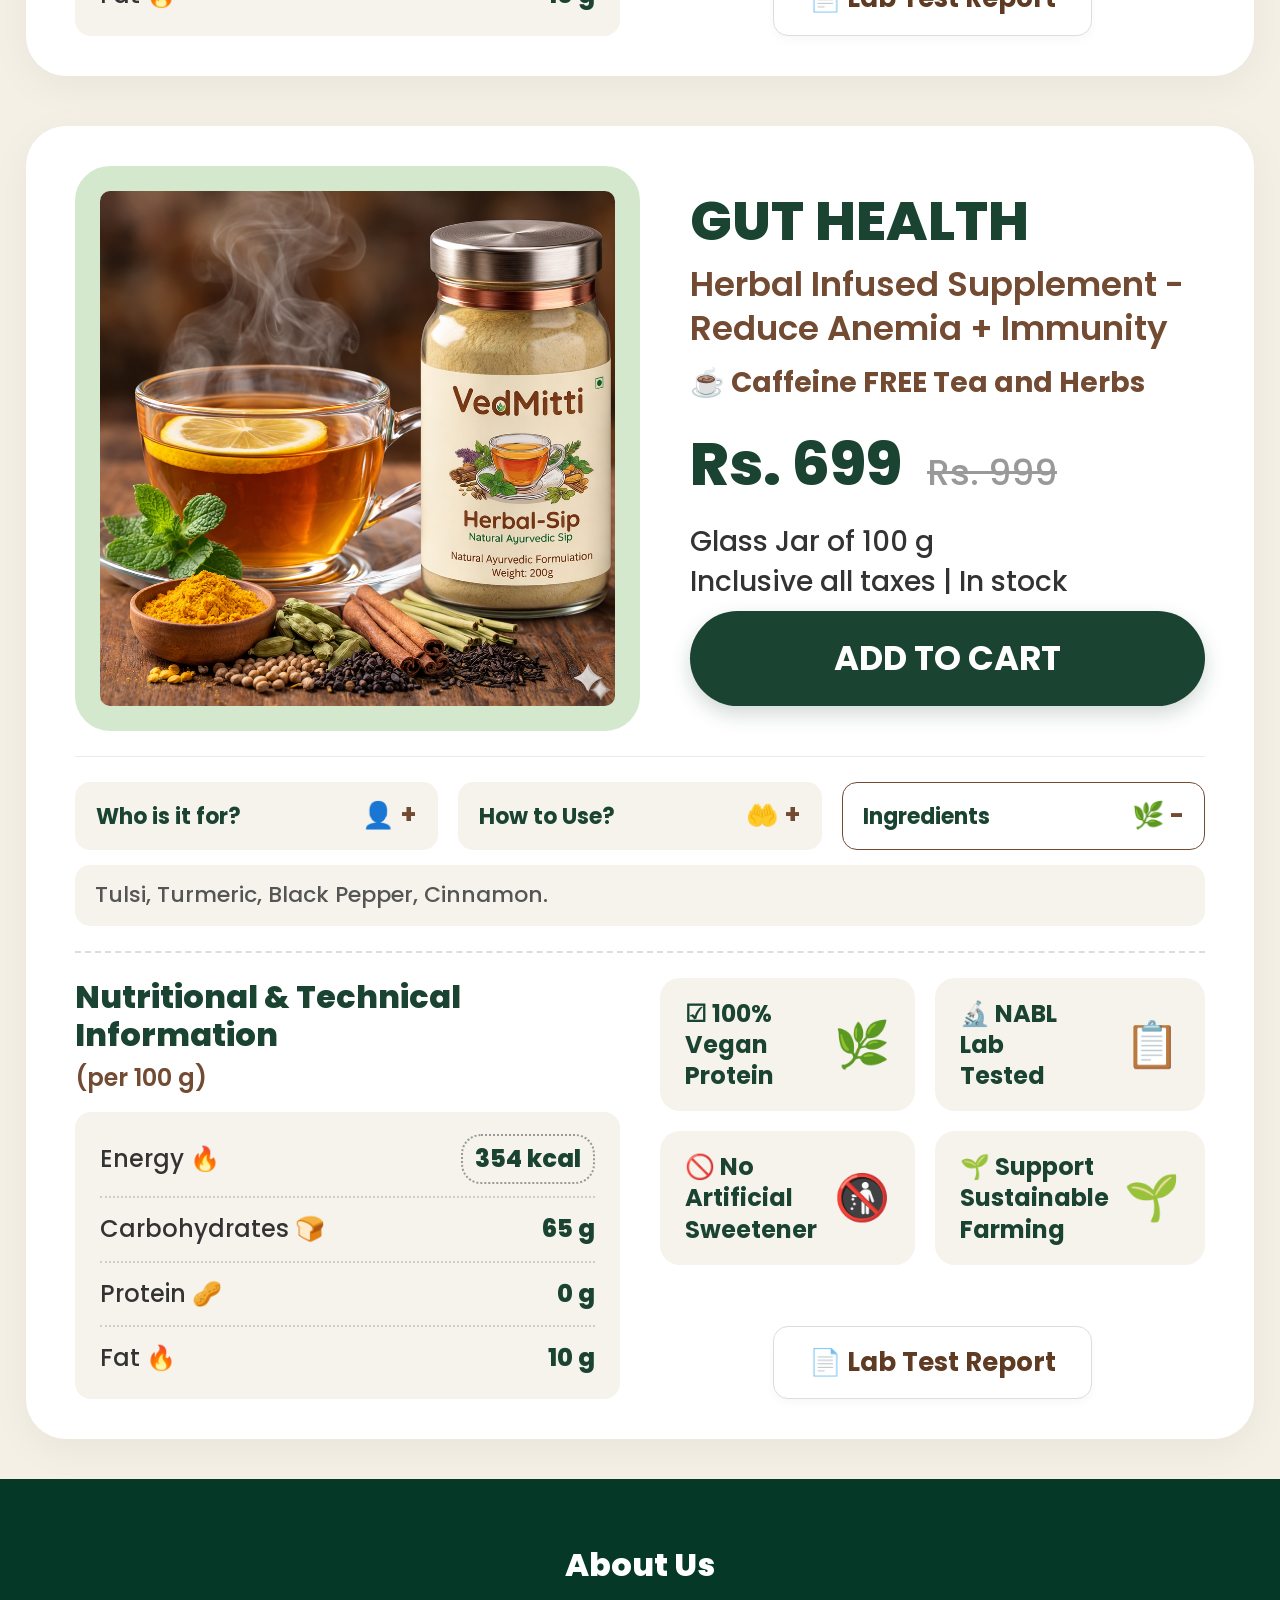
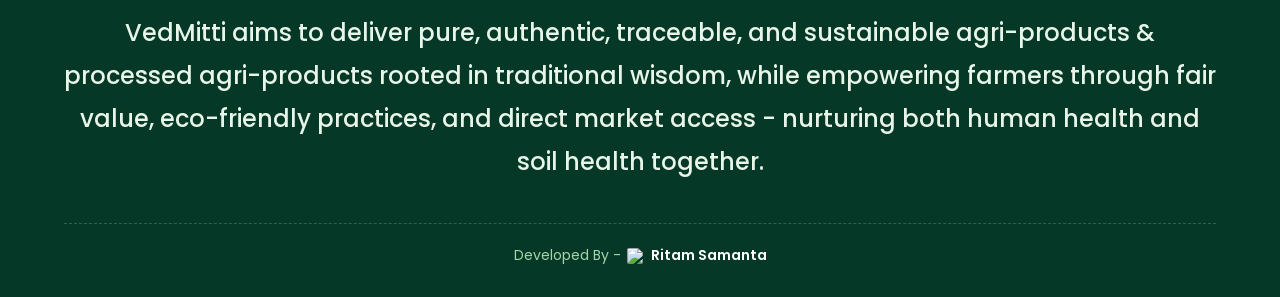
==== commit 4f5116ac: "Add files via upload" ====
--- a/herbal-sip.html
+++ b/herbal-sip.html
@@ -4,6 +4,7 @@
     <meta charset="UTF-8">
     <meta name="viewport" content="width=1200">
     <title>Plant-Based Nutri Supplement | VedMitti</title>
+    <link rel="icon" type="image/png" href="favicon.png?v=2">
     <link href="https://fonts.googleapis.com/css2?family=Poppins:ital,wght@0,300;0,400;0,500;0,600;0,700;0,800;0,900;1,400&display=swap" rel="stylesheet">
     <link rel="stylesheet" href="style.css">
     <link rel="stylesheet" href="herbal-sip.css">
@@ -33,169 +34,292 @@
     <section class="variants-section">
         
         <div class="variant-card">
-            <div class="variant-media">
-                <div class="variant-image sleep-bg">
-                    <img src="https://placehold.co/600x600/d7ccc8/333?text=Improves+Sleep+Jar" alt="Improves Sleep Jar">
-                </div>
-
-                <a href="viewer.html?file=sleep-lab-report.pdf" class="btn-lab-test">
-                    📄 LAb Test Report
-                </a>
-
-                <div class="nutrition-table-container">
-                    <h4>Nutritional & Technical Information <br><span>(per 100 g)</span></h4>
-                    <table class="nutrition-table">
-                        <tr><td>Energy</td><td>354 kcal</td></tr>
-                        <tr><td>Carbohydrates</td><td>65 g</td></tr>
-                        <tr><td>Protein</td><td></td></tr>
-                        <tr><td>Fat</td><td>10 g</td></tr>
-                    </table>
-                </div>
-            </div>
-
-            <div class="variant-info">
-                <h3>Improves Sleep</h3>
-                <p class="product-desc">Herbal Infused Supplement <br> Stress Relieve & Sleepness</p>
-                <p class="caffeine-free">Caffene FREE Tea and Herbs</p>
+            <div class="card-top">
+                <div class="image-container">
+                    <img src="Sleepness.png" alt="Stress Relief Supplement">
+                </div>
                 
-                <div class="pricing-block">
-                    <span class="current-price">Rs. 699</span>
-                    <span class="old-price">Rs. 999</span>
-                </div>
-                <p class="box-info">Glass Jar of 100 g <br> Inclusive all Taxes I In Stock</p>
+                <div class="details-container">
+                    <h2 class="product-title">STRESS RELIEF</h2>
+                    <p class="product-subtitle">Herbal Infused Supplement -<br>Stress Relieve & Sleepness</p>
+                    <p class="caffeine-tag">☕ Caffeine FREE Tea and Herbs</p>
+                    
+                    <div class="price-row">
+                        <span class="current-price">Rs. 699</span>
+                        <span class="old-price">Rs. 999</span>
+                    </div>
+                    
+                    <p class="box-info">Glass Jar of 100 g<br>Inclusive all taxes | In stock</p>
+                    
+                    <button class="order-now-btn">ADD TO CART</button>
+                </div>
+            </div>
+
+            <hr class="solid-divider">
+
+            <div class="accordion-row">
+                <div class="acc-pill">
+                    <span class="acc-title">Who is it for?</span>
+                    <span class="acc-icon">👤 +</span>
+                </div>
+                <div class="acc-pill">
+                    <span class="acc-title">How to Use?</span>
+                    <span class="acc-icon">🤲 +</span>
+                </div>
+                <div class="acc-pill active">
+                    <span class="acc-title">Ingredients</span>
+                    <span class="acc-icon">🌿 -</span>
+                </div>
+            </div>
+
+            <div class="accordion-panels">
+                <div class="acc-panel">For those looking to improve sleep quality naturally.</div>
+                <div class="acc-panel">Steep in hot water for 3-5 mins.</div>
+                <div class="acc-panel active">Chamomile, Ashwagandha, Lavender.</div>
+            </div>
+
+            <hr class="dashed-divider">
+
+            <div class="card-bottom">
+                <div class="nutrition-block">
+                    <h3 class="section-title">Nutritional & Technical<br>Information</h3>
+                    <p class="section-subtitle">(per 100 g)</p>
+                    
+                    <div class="nutrition-table">
+                        <div class="nutri-row">
+                            <span class="nutri-label">Energy 🔥</span>
+                            <span class="nutri-value highlight-value">354 kcal</span>
+                        </div>
+                        <div class="nutri-row">
+                            <span class="nutri-label">Carbohydrates 🍞</span>
+                            <span class="nutri-value">65 g</span>
+                        </div>
+                        <div class="nutri-row">
+                            <span class="nutri-label">Protein 🥜</span>
+                            <span class="nutri-value">5 g</span>
+                        </div>
+                        <div class="nutri-row no-border">
+                            <span class="nutri-label">Fat 🔥</span>
+                            <span class="nutri-value">N/A</span>
+                        </div>
+                    </div>
+                </div>
+
+                <div class="features-block">
+                    <div class="features-grid">
+                        <div class="feature-card">
+                            <span class="feat-text">☑ 100% Vegan &<br>Natural</span>
+                            <span class="feat-icon">🌿</span>
+                        </div>
+                        <div class="feature-card">
+                            <span class="feat-text">🔬 NABL<br> Lab<br>Tested</span>
+                            <span class="feat-icon">📋</span>
+                        </div>
+                        <div class="feature-card">
+                            <span class="feat-text">🚫 No Artificial<br>Sweetener</span>
+                            <span class="feat-icon">🚯</span>
+                        </div>
+                        <div class="feature-card">
+                            <span class="feat-text">🌱 Support<br>Sustainable<br>Farming</span>
+                            <span class="feat-icon">🌱</span>
+                        </div>
+                    </div>
+                    <a href="viewer.html?file=sleep-lab-report.pdf" class="lab-btn">📄 Lab Test Report</a>
+                </div>
+            </div>
+        </div> 
+        
+        <div class="variant-card">
+            <div class="card-top">
+                <div class="image-container">
+                    <img src="Detox.png" alt="Body Detox Supplement">
+                </div>
                 
-                <button class="btn-primary order-btn" data-product="Improves Sleep">Order Now</button>
+                <div class="details-container">
+                    <h2 class="product-title">BODY DETOX</h2>
+                    <p class="product-subtitle">Herbal Infused Supplement -<br>Detoxifications + Immunity</p>
+                    <p class="caffeine-tag">☕ Caffeine FREE Tea and Herbs</p>
+                    
+                    <div class="price-row">
+                        <span class="current-price">Rs. 699</span>
+                        <span class="old-price">Rs. 999</span>
+                    </div>
+                    
+                    <p class="box-info">Glass Jar of 100 g<br>Inclusive all taxes | In stock</p>
+                    
+                    <button class="order-now-btn">ADD TO CART</button>
+                </div>
+            </div>
+
+            <hr class="solid-divider">
+
+            <div class="accordion-row">
+                <div class="acc-pill">
+                    <span class="acc-title">Who is it for?</span>
+                    <span class="acc-icon">👤 +</span>
+                </div>
+                <div class="acc-pill">
+                    <span class="acc-title">How to Use?</span>
+                    <span class="acc-icon">🤲 +</span>
+                </div>
+                <div class="acc-pill active">
+                    <span class="acc-title">Ingredients</span>
+                    <span class="acc-icon">🌿 -</span>
+                </div>
+            </div>
+
+            <div class="accordion-panels">
+                <div class="acc-panel">Great for daily detox and digestive health.</div>
+                <div class="acc-panel">Mix one spoon in warm water every morning.</div>
+                <div class="acc-panel active">Green tea extract, Lemon, Ginger.</div>
+            </div>
+
+            <hr class="dashed-divider">
+
+            <div class="card-bottom">
+                <div class="nutrition-block">
+                    <h3 class="section-title">Nutritional & Technical<br>Information</h3>
+                    <p class="section-subtitle">(per 100 g)</p>
+                    
+                    <div class="nutrition-table">
+                        <div class="nutri-row">
+                            <span class="nutri-label">Energy 🔥</span>
+                            <span class="nutri-value highlight-value">354 kcal</span>
+                        </div>
+                        <div class="nutri-row">
+                            <span class="nutri-label">Carbohydrates 🍞</span>
+                            <span class="nutri-value">65 g</span>
+                        </div>
+                        <div class="nutri-row">
+                            <span class="nutri-label">Protein 🥜</span>
+                            <span class="nutri-value">8 g</span>
+                        </div>
+                        <div class="nutri-row no-border">
+                            <span class="nutri-label">Fat 🔥</span>
+                            <span class="nutri-value">10 g</span>
+                        </div>
+                    </div>
+                </div>
+
+                <div class="features-block">
+                    <div class="features-grid">
+                        <div class="feature-card">
+                            <span class="feat-text">☑ 100% Vegan<br>Protein</span>
+                            <span class="feat-icon">🌿</span>
+                        </div>
+                        <div class="feature-card">
+                            <span class="feat-text">🔬 NABL<br> Lab<br>Tested</span>
+                            <span class="feat-icon">📋</span>
+                        </div>
+                        <div class="feature-card">
+                            <span class="feat-text">🚫 No Artificial<br>Sweetener</span>
+                            <span class="feat-icon">🚯</span>
+                        </div>
+                        <div class="feature-card">
+                            <span class="feat-text">🌱 Support<br>Sustainable<br>Farming</span>
+                            <span class="feat-icon">🌱</span>
+                        </div>
+                    </div>
+                    <a href="viewer.html?file=detox-lab-report.pdf" class="lab-btn">📄 Lab Test Report</a>
+                </div>
+            </div>
+        </div> 
+        
+        <div class="variant-card">
+            <div class="card-top">
+                <div class="image-container">
+                    <img src="Gut Health.png" alt="Gut Health Supplement">
+                </div>
                 
-                <div class="features-grid">
-                    <div class="feature">☑ 100% Vegan & Natural</div>
-                    <div class="feature">☑ NABL Lab Tested</div>
-                    <div class="feature">🚫 No Artificial Sweetner, Flavour</div>
-                    <div class="feature">🌱 Support Sustainable Farming</div>
-                </div>
-
-                <div class="accordion-container">
-                    <button class="accordion">Who is it for? <span class="icon">+</span></button>
-                    <div class="panel"><p>For those looking to improve sleep quality naturally.</p></div>
-                    
-                    <button class="accordion">How to Use ? <span class="icon">+</span></button>
-                    <div class="panel"><p>Steep in hot water for 3-5 mins.</p></div>
-                    
-                    <button class="accordion">Ingredients <span class="icon">+</span></button>
-                    <div class="panel"><p>Chamomile, Ashwagandha, Lavender.</p></div>
-                </div>
-            </div>
-        </div>
-
-        <div class="variant-card">
-            <div class="variant-media">
-                <div class="variant-image detox-bg">
-                    <img src="https://placehold.co/600x600/fff/333?text=Detox+Me+Jar" alt="Detox Me Jar">
-                </div>
-
-                <a href="viewer.html?file=detox-lab-report.pdf" class="btn-lab-test">
-                    📄 LAb Test Report
-                </a>
-
-                <div class="nutrition-table-container">
-                    <h4>Nutritional & Technical Information <br><span>(per 100 g)</span></h4>
-                    <table class="nutrition-table">
-                        <tr><td>Energy</td><td>354 kcall</td></tr>
-                        <tr><td>Carbohydrates</td><td>65 g</td></tr>
-                        <tr><td>Protein</td><td>8g</td></tr>
-                        <tr><td>Fat</td><td>10 g</td></tr>
-                        <tr><td>Curcumin Content</td><td>7%+</td></tr>
-                    </table>
-                </div>
-            </div>
-
-            <div class="variant-info">
-                <h3>Detox Me</h3>
-                <p class="product-desc">Herbal Infused Supplement <br> Detoxifications + Immunity</p>
-                <p class="caffeine-free">Caffene FREE Tea and Herbs</p>
-                
-                <div class="pricing-block">
-                    <span class="current-price">Rs. 699</span>
-                    <span class="old-price">Rs. 999</span>
-                </div>
-                <p class="box-info">Glass Jar of 100 g <br> Inclusive all Taxes I In Stock</p>
-                
-                <button class="btn-primary order-btn" data-product="Detox Me">Order Now</button>
-                
-                <div class="features-grid">
-                    <div class="feature">☑ 100% Vegan Protein</div>
-                    <div class="feature">☑ NABL Lab Tested</div>
-                    <div class="feature">🚫 No Artificial Sweetner, Flavour</div>
-                    <div class="feature">🌱 Support Sustainable Farming</div>
-                </div>
-
-                <div class="accordion-container">
-                    <button class="accordion">Who is it for? <span class="icon">+</span></button>
-                    <div class="panel"><p>Great for daily detox and digestive health.</p></div>
-                    
-                    <button class="accordion">How to Use ? <span class="icon">+</span></button>
-                    <div class="panel"><p>Mix one spoon in warm water every morning.</p></div>
-                    
-                    <button class="accordion">Ingredients <span class="icon">+</span></button>
-                    <div class="panel"><p>Green tea extract, Lemon, Ginger.</p></div>
-                </div>
-            </div>
-        </div>
-
-        <div class="variant-card">
-            <div class="variant-media">
-                <div class="variant-image immunity-bg">
-                    <img src="https://placehold.co/600x600/a5d6a7/333?text=Immunity+Builder+Jar" alt="Immunity Builder Jar">
-                </div>
-
-                <a href="viewer.html?file=immunity-lab-report.pdf" class="btn-lab-test">
-                    📄 LAb Test Report
-                </a>
-
-                <div class="nutrition-table-container">
-                    <h4>Nutritional & Technical Information <br><span>(per 100 g)</span></h4>
-                    <table class="nutrition-table">
-                        <tr><td>Energy</td><td>354 kcall</td></tr>
-                        <tr><td>Carbohydrates</td><td>65 g</td></tr>
-                        <tr><td>Protein</td><td></td></tr>
-                        <tr><td>Fat</td><td>10 g</td></tr>
-                        <tr><td>Curcumin Content</td><td>7%+</td></tr>
-                    </table>
-                </div>
-            </div>
-
-            <div class="variant-info">
-                <h3>Immunity Builder</h3>
-                <p class="product-desc">Herbal Infused Supplement <br> Reduce Anemia + Immunity</p>
-                <p class="caffeine-free">Caffene FREE Tea and Herbs</p>
-                
-                <div class="pricing-block">
-                    <span class="current-price">Rs. 699</span>
-                    <span class="old-price">Rs. 999</span>
-                </div>
-                <p class="box-info">Glass Jar of 100 g <br> Inclusive all Taxes I In Stock</p>
-                
-                <button class="btn-primary order-btn" data-product="Immunity Builder">Order Now</button>
-                
-                <div class="features-grid">
-                    <div class="feature">☑ 100% Vegan Protein</div>
-                    <div class="feature">☑ NABL Lab Tested</div>
-                    <div class="feature">🚫 No Artificial Sweetner, Flavour</div>
-                    <div class="feature">🌱 Support Sustainable Farming</div>
-                </div>
-
-                <div class="accordion-container">
-                    <button class="accordion">Who is it for? <span class="icon">+</span></button>
-                    <div class="panel"><p>Best for boosting daily immunity.</p></div>
-                    
-                    <button class="accordion">How to Use ? <span class="icon">+</span></button>
-                    <div class="panel"><p>Sip warm in the afternoon or evening.</p></div>
-                    
-                    <button class="accordion">Ingredients <span class="icon">+</span></button>
-                    <div class="panel"><p>Tulsi, Turmeric, Black Pepper, Cinnamon.</p></div>
-                </div>
-            </div>
-        </div>
-
+                <div class="details-container">
+                    <h2 class="product-title">GUT HEALTH</h2>
+                    <p class="product-subtitle">Herbal Infused Supplement -<br>Reduce Anemia + Immunity</p>
+                    <p class="caffeine-tag">☕ Caffeine FREE Tea and Herbs</p>
+                    
+                    <div class="price-row">
+                        <span class="current-price">Rs. 699</span>
+                        <span class="old-price">Rs. 999</span>
+                    </div>
+                    
+                    <p class="box-info">Glass Jar of 100 g<br>Inclusive all taxes | In stock</p>
+                    
+                    <button class="order-now-btn">ADD TO CART</button>
+                </div>
+            </div>
+
+            <hr class="solid-divider">
+
+            <div class="accordion-row">
+                <div class="acc-pill">
+                    <span class="acc-title">Who is it for?</span>
+                    <span class="acc-icon">👤 +</span>
+                </div>
+                <div class="acc-pill">
+                    <span class="acc-title">How to Use?</span>
+                    <span class="acc-icon">🤲 +</span>
+                </div>
+                <div class="acc-pill active">
+                    <span class="acc-title">Ingredients</span>
+                    <span class="acc-icon">🌿 -</span>
+                </div>
+            </div>
+
+            <div class="accordion-panels">
+                <div class="acc-panel">Best for boosting daily immunity.</div>
+                <div class="acc-panel">Sip warm in the afternoon or evening.</div>
+                <div class="acc-panel active">Tulsi, Turmeric, Black Pepper, Cinnamon.</div>
+            </div>
+
+            <hr class="dashed-divider">
+
+            <div class="card-bottom">
+                <div class="nutrition-block">
+                    <h3 class="section-title">Nutritional & Technical<br>Information</h3>
+                    <p class="section-subtitle">(per 100 g)</p>
+                    
+                    <div class="nutrition-table">
+                        <div class="nutri-row">
+                            <span class="nutri-label">Energy 🔥</span>
+                            <span class="nutri-value highlight-value">354 kcal</span>
+                        </div>
+                        <div class="nutri-row">
+                            <span class="nutri-label">Carbohydrates 🍞</span>
+                            <span class="nutri-value">65 g</span>
+                        </div>
+                        <div class="nutri-row">
+                            <span class="nutri-label">Protein 🥜</span>
+                            <span class="nutri-value">0 g</span>
+                        </div>
+                        <div class="nutri-row no-border">
+                            <span class="nutri-label">Fat 🔥</span>
+                            <span class="nutri-value">10 g</span>
+                        </div>
+                    </div>
+                </div>
+
+                <div class="features-block">
+                    <div class="features-grid">
+                        <div class="feature-card">
+                            <span class="feat-text">☑ 100% Vegan<br>Protein</span>
+                            <span class="feat-icon">🌿</span>
+                        </div>
+                        <div class="feature-card">
+                            <span class="feat-text">🔬 NABL <br>Lab<br>Tested</span>
+                            <span class="feat-icon">📋</span>
+                        </div>
+                        <div class="feature-card">
+                            <span class="feat-text">🚫 No Artificial<br>Sweetener</span>
+                            <span class="feat-icon">🚯</span>
+                        </div>
+                        <div class="feature-card">
+                            <span class="feat-text">🌱 Support<br>Sustainable<br>Farming</span>
+                            <span class="feat-icon">🌱</span>
+                        </div>
+                    </div>
+                    <a href="viewer.html?file=immunity-lab-report.pdf" class="lab-btn">📄 Lab Test Report</a>
+                </div>
+            </div>
+        </div> 
     </section>
 
     <a href="https://wa.me/918249706818?text=Hi!%20I%20want%20to%20know%20something%20about%20your%20products." class="floating-whatsapp" target="_blank">
@@ -203,8 +327,18 @@
     </a>
 
     <footer>
-        <h3>About Us:</h3>
-        <p>VedMitti brings you the finest natural supplements sourced sustainably.</p>
+        <div class="footer-content">
+            <h3>About Us</h3>
+            <p>VedMitti aims to deliver pure, authentic, traceable, and sustainable agri-products & processed agri-products rooted in traditional wisdom, while empowering farmers through fair value, eco-friendly practices, and direct market access - nurturing both human health and soil health together.</p>
+        </div>
+        
+        <div class="developer-credit">
+            Developed By - 
+            <a href="https://www.linkedin.com/in/ritam-samanta-616748253" target="_blank" rel="noopener noreferrer" class="linkedin-link">
+                <img src="https://upload.wikimedia.org/wikipedia/commons/c/ca/LinkedIn_logo_initials.png" alt="LinkedIn Logo" class="linkedin-icon">
+                Ritam Samanta
+            </a>
+        </div>
     </footer>
 
     <script src="herbal-sip.js"></script>
--- a/style.css
+++ b/style.css
@@ -126,7 +126,7 @@
 
 .badge-item {
     text-align: center;
-    font-size: 16px;
+    font-size: 30px;
     font-weight: 600;
     color: var(--text-dark);
     line-height: 1.4;
@@ -143,7 +143,7 @@
 }
 
 .section-header h3 {
-    font-size: 34px;
+    font-size: 50px;
     font-weight: 700; 
     color: #111111; 
     margin-bottom: 15px;
@@ -153,7 +153,7 @@
     list-style-type: disc;
     list-style-position: inside;
     color: #222222;
-    font-size: 18px;
+    font-size: 32px;
     font-weight: 500;
 }
 
@@ -215,14 +215,14 @@
 }
 
 .card-content h4 {
-    font-size: 32px;
+    font-size: 40px;
     font-weight: 800;
     color: #111111; 
     margin-bottom: 2px;
 }
 
 .card-content p {
-    font-size: 16px;
+    font-size: 35px;
     font-weight: 500;
     margin-bottom: 20px;
     color: #a68a73; 
@@ -238,7 +238,7 @@
 .card-action-row .instruction {
     font-weight: 700;
     color: #a06b4d; 
-    font-size: 18px;
+    font-size: 28px;
     line-height: 1.3;
 }
 
@@ -250,7 +250,7 @@
     border-radius: 30px;
     cursor: pointer;
     font-weight: 700;
-    font-size: 18px;
+    font-size: 28px;
     transition: 0.3s ease;
     white-space: nowrap; 
 }
@@ -266,7 +266,7 @@
 }
 
 .rituals-section h3 {
-    font-size: 32px;
+    font-size: 44px;
     font-weight: 800;
     color: var(--text-dark); 
     margin-bottom: 20px;
@@ -300,7 +300,7 @@
 }
 
 .ritual-text {
-    font-size: 16px;
+    font-size: 30px;
     font-weight: 600;
     color: #333;
     line-height: 1.4;
@@ -309,9 +309,9 @@
 
 /* Updated for Video/Play Button centering */
 .ritual-video-box {
-    width: 150px;  
-    height: 150px; 
-    border-radius: 10px;
+    width: 288px;  
+    height: 220px; 
+    border-radius: 2px;
     overflow: hidden;
     flex-shrink: 0;
     background-color: var(--bg-cream); 
@@ -372,7 +372,7 @@
 }
 
 .connect-info h3 {
-    font-size: 34px;
+    font-size: 50px;
     font-weight: 800;
     color: var(--primary-green);
     margin-bottom: 20px;
@@ -381,7 +381,7 @@
 .connect-info ul {
     list-style-type: disc;
     list-style-position: inside;
-    font-size: 18px;
+    font-size: 35px;
     font-weight: 500;
     color: #111111;
 }
@@ -398,9 +398,10 @@
 }
 
 .connect-illustration img {
-    width: 100%;
-    max-width: 550px;
-    border-radius: 15px;
+    width: 450px;
+    height: 400px;
+    max-width: 750px;
+    border-radius: 10px;
     object-fit: cover;
 }
 
@@ -411,7 +412,7 @@
 }
 
 .section-title {
-    font-size: 28px;
+    font-size: 44px;
     font-weight: 800;
     color: #111111; 
     margin-bottom: 25px;
@@ -427,6 +428,7 @@
     background-color: var(--card-bg);
     border-radius: 20px;
     padding: 25px 20px;
+    margin-top: -20px;
     flex: 1; 
     box-shadow: 0 4px 15px rgba(0,0,0,0.03);
     display: flex;
@@ -438,13 +440,12 @@
     position: relative;
     margin-bottom: 20px;
     align-self: center; 
-    width: 120px; 
 }
 
 .expert-img-wrapper img {
-    width: 120px;
-    height: 120px;
-    border-radius: 50%;
+    width: 300px;
+    height: 400px;
+    border-radius: 0%;
     object-fit: cover;
 }
 
@@ -467,7 +468,7 @@
 }
 
 .expert-details h4 {
-    font-size: 22px;
+    font-size: 40px;
     font-weight: 700;
     color: #111111;
     margin-bottom: 5px;
@@ -475,7 +476,7 @@
 
 .expert-details .stars {
     color: #e7b653; 
-    font-size: 14px;
+    font-size: 24px;
     margin-bottom: 12px;
     letter-spacing: 2px;
 }
@@ -487,7 +488,7 @@
 }
 
 .expert-bottom-row p {
-    font-size: 13px;
+    font-size: 25px;
     color: #666;
     line-height: 1.4;
     font-weight: 500;
@@ -502,7 +503,7 @@
     border-radius: 6px; 
     cursor: pointer;
     font-weight: 600;
-    font-size: 13px;
+    font-size: 28px;
     transition: 0.3s;
 }
 
@@ -517,7 +518,7 @@
 }
 
 .sourcing-section h3.section-title {
-    font-size: 28px;
+    font-size: 44px;
     font-weight: 800;
     color: #111111; 
     margin-bottom: 25px;
@@ -568,7 +569,7 @@
 }
 
 .feedback-section h3.section-title {
-    font-size: 34px;
+    font-size: 44px;
     margin-bottom: 20px;
 }
 
@@ -639,8 +640,8 @@
     position: fixed;
     bottom: 30px;
     left: 30px; 
-    width: 60px;
-    height: 60px;
+    width: 80px;
+    height: 80px;
     background-color: #25d366; 
     border-radius: 50%;
     display: flex;
@@ -652,8 +653,8 @@
 }
 
 .floating-whatsapp img {
-    width: 35px;
-    height: 35px;
+    width: 75px;
+    height: 75px;
 }
 
 .floating-whatsapp:hover {
@@ -688,4 +689,4 @@
         /* This calculates exactly how much to shrink the 1200px layout to fit the current screen width */
         zoom: calc(100vw / 1200); 
     }
-}+}
--- a/herbal-sip.css
+++ b/herbal-sip.css
@@ -1,275 +1,538 @@
 /* ====================================
-   Page Base 
+   Color Palette & Base Variables 
    ==================================== */
+:root {
+    --bg-cream: #f4f0e6;
+    --text-dark: #111111;
+    --primary-green: #2b3a28;
+    --accent-gold: #e7b653;
+    --badge-bg: #ced4ca; 
+    --border-brown: #8b5a33;
+    --card-bg: #fdfdf8; 
+    --white: #ffffff;
+    --sage-green: #dbe4dc;
+}
+
+* {
+    margin: 0;
+    padding: 0;
+    box-sizing: border-box;
+    font-family: 'Poppins', Tahoma, Geneva, Verdana, sans-serif;
+}
+
 body {
+    background-color: var(--bg-cream);
+    color: var(--text-dark);
+    line-height: 1.6;
+    /* Forces the layout to stay in its desktop proportions */
+    min-width: 1200px; 
+    overflow-x: hidden;
+}
+
+/* ==================================== Header ==================================== */
+header {
+    display: flex;
+    justify-content: space-between;
+    align-items: center;
+    padding: 15px 2%;
+    background-color: #053827;
+}
+
+.logo {
     background-color: var(--white);
+    padding: 5px 10px;
+    border-radius: 8px;
+}
+
+.brand-logo {
+    height: 80px;
+    object-fit: contain;
+    display: block;
+}
+
+.search-bar input {
+    padding: 12px 25px;
+    width: 450px;
+    border: none;
+    border-radius: 30px;
+    background-color: #f1f0e8;
+    outline: none;
+    font-size: 18px;
+}
+
+.header-actions {
+    display: flex;
+    align-items: center;
+    gap: 20px;
+}
+
+.icon-placeholder {
+    color: var(--white);
+    font-size: 22px;
+    cursor: pointer;
+}
+
+.btn-primary {
+    background-color: var(--accent-gold);
+    color: var(--primary-green);
+    padding: 12px 25px;
+    border: none;
+    border-radius: 30px;
+    cursor: pointer;
+    font-weight: 700;
+    font-size: 25px;
+    transition: 0.3s ease;
+}
+
+.btn-primary:hover {
+    filter: brightness(1.1);
+    transform: translateY(-2px);
+}
+
+/* ==================================== Full Width Hero Image Section ==================================== */
+.full-width-hero {
+    width: 100%;
+    padding: 20px 2% 0 2%; 
+    text-align: center;
+}
+
+.hero-banner-img {
+    width: 100%;
+    max-width: 1400px;
+    height: auto;
+    display: block;
+    margin: 0 auto;
+    object-fit: cover; 
+    border-radius: 25px;
 }
 
 /* ====================================
-   Hero Section Image
-   ==================================== */
-.herbal-hero-img {
-    margin-top: 10px;
-    border-radius: 25px; 
-}
-
-/* ====================================
-   Variant Cards Main Layout
+   Variant Card Container (Full Width)
    ==================================== */
 .variants-section {
-    padding: 40px 5% 20px 5%;
+    padding: 40px 2%; /* Reduced top/bottom padding */
+    display: flex;
+    flex-direction: column;
+    align-items: center;
+    gap: 50px; /* Reduced gap between cards */
+    width: 100%;
+    box-sizing: border-box; 
 }
 
 .variant-card {
-    display: flex;
-    background-color: var(--white);
-    border-radius: 25px;
-    box-shadow: 0 5px 25px rgba(0,0,0,0.06); 
-    margin-bottom: 50px;
+    background-color: #ffffff;
+    border-radius: 40px;
+    box-shadow: 0 10px 40px rgba(0,0,0,0.05);
+    padding: 40px 4%; /* Reduced inner padding */
+    width: 100%; 
+    max-width: 100%; 
+    box-sizing: border-box;
+}
+
+/* ====================================
+   Top Layout: Image & Details
+   ==================================== */
+.card-top {
+    display: flex;
+    gap: 50px; 
+    align-items: stretch; /* CHANGED: Forces the text container to match the exact height of the image container */
+}
+
+.image-container {
+    flex: 0 0 50%; 
+    border: 25px solid #d4e8ce; 
+    border-radius: 35px; 
     overflow: hidden;
-    border: 1px solid #f0f0f0; 
-}
-
-/* Left Media & Nutrition Section */
-.variant-media {
+    display: flex;
+}
+
+.image-container img {
+    width: 100%;
+    height: 100%; /* CHANGED: Ensures the image fills the box properly */
+    object-fit: cover;
+    display: block;
+    border-radius: 5px; 
+}
+
+.details-container {
     flex: 1;
-    padding: 40px;
-    background-color: #faf9f6; 
-    border-right: 1px solid #f0f0f0; /* Border is now on the right */
     display: flex;
     flex-direction: column;
-    align-items: center; /* Centers the image, button, and table neatly */
-}
-
-/* Right Info Section */
-.variant-info {
-    flex: 1.5;
-    padding: 40px 50px;
-    background-color: var(--white);
-}
-
-/* Image specifically sized to be slightly bigger with less margins */
-.variant-image {
-    width: 100%;
-    max-width: 420px; /* Increased from 380px */
-    margin: 0 0 20px 0; /* Tightened margins */
-    border-radius: 20px;
-    padding: 20px;
-    display: flex;
-    justify-content: center;
-    align-items: center;
-}
-
-.variant-image img {
-    width: 100%;
-    border-radius: 15px;
-    box-shadow: 0 8px 20px rgba(0,0,0,0.1);
-}
-
-/* Custom backgrounds for variants */
-.sleep-bg { background-color: #f4f0e6; }
-.detox-bg { background-color: #ffffff; border: 1px solid #eee; }
-.immunity-bg { background-color: #e8f5e9; }
-
-/* ====================================
-   Typography & Details
-   ==================================== */
-.variant-info h3 {
-    font-size: 38px;
+    justify-content: space-evenly; /* CHANGED: Spreads the text out vertically to perfectly fill the empty space! */
+    padding: 15px 0; /* Adds a little breathing room at the very top and bottom */
+}
+
+/* We removed the hardcoded margin-bottoms below because Flexbox space-evenly handles the gaps perfectly now */
+
+.product-title {
+    font-size: 55px; /* Increased from 44px */
     font-weight: 800;
-    color: var(--primary-green);
-    margin-bottom: 10px;
-    line-height: 1.2;
-}
-
-.product-desc {
-    font-size: 18px;
+    color: #1a4331; 
+    margin: 0; 
+    text-transform: uppercase;
+    line-height: 1.1;
+}
+
+.product-subtitle {
+    font-size: 34px; /* Increased from 28px */
     font-weight: 600;
-    color: var(--text-dark);
-    margin-bottom: 10px;
-    line-height: 1.4;
-}
-
-.caffeine-free {
-    font-size: 15px;
-    font-weight: 700;
-    color: #8b5a33; 
-    margin-bottom: 25px;
-}
-
-.pricing-block {
-    display: flex;
-    align-items: center;
-    gap: 15px;
-    margin-bottom: 5px;
+    color: #734b33; 
+    line-height: 1.3; 
+    margin: 0; 
+}
+
+.caffeine-tag {
+    font-size: 28px; /* Increased from 24px */
+    font-weight: 700;
+    color: #734b33;
+    margin: 0; 
+}
+
+.price-row {
+    display: flex;
+    align-items: baseline;
+    gap: 25px; /* Slightly increased gap between new and old price */
+    margin: 0; 
 }
 
 .current-price {
-    font-size: 28px;
-    font-weight: 900;
-    color: var(--border-brown);
+    font-size: 60px; /* Increased from 45px - makes the price HUGE */
+    font-weight: 800;
+    color: #1a4331;
 }
 
 .old-price {
-    font-size: 20px;
+    font-size: 36px; /* Increased from 28px */
+    font-weight: 500;
     color: #999;
     text-decoration: line-through;
+}
+
+.box-info {
+    font-size: 28px; /* Increased from 24px */
+    font-weight: 500;
+    color: #333;
+    line-height: 1.4; 
+    margin: 0; 
+}
+
+.order-now-btn {
+    background-color: #1a4331;
+    color: #ffffff;
+    font-size: 34px; /* Increased from 28px */
+    font-weight: 700;
+    padding: 22px 0; /* Made the button taller to match the huge text */
+    width: 100%; 
+    border-radius: 50px; /* Kept beautifully rounded */
+    border: none;
+    cursor: pointer;
+    box-shadow: 0 8px 20px rgba(26, 67, 49, 0.2);
+    transition: 0.3s;
+    margin: 0; 
+}
+
+.order-now-btn:hover {
+    background-color: #112e21;
+}
+/* ====================================
+   Dividers
+   ==================================== */
+.solid-divider {
+    border: none;
+    border-top: 1px solid #eaeaea;
+    margin: 25px 0; /* Reduced */
+}
+
+.dashed-divider {
+    border: none;
+    border-top: 2px dashed #ddd;
+    margin: 25px 0; /* Reduced */
+}
+
+/* ====================================
+   Middle Section: Accordion Row
+   ==================================== */
+.accordion-row {
+    display: flex;
+    gap: 20px;
+}
+
+.acc-pill {
+    flex: 1;
+    background-color: #f6f3ed; 
+    padding: 12px 20px; /* Reduced padding */
+    border-radius: 15px;
+    display: flex;
+    justify-content: space-between;
+    align-items: center;
+    cursor: pointer;
+    border: 1px solid transparent;
+    transition: 0.3s ease;
+}
+
+.acc-pill.active, .acc-pill:hover {
+    background-color: #ffffff;
+    border: 1px solid #734b33;
+}
+
+.acc-title {
+    font-size: 22px; 
+    font-weight: 700;
+    color: #1a4331;
+}
+
+.acc-icon {
+    font-size: 26px; 
+    color: #734b33;
+    font-weight: 700;
+}
+
+/* Accordion Text Content Panels */
+.accordion-panels {
+    background-color: #f6f3ed;
+    border-radius: 15px;
+    margin-top: 15px; /* Reduced */
+    overflow: hidden;
+}
+
+.acc-panel {
+    display: none; 
+    padding: 15px 20px; /* Reduced */
+    color: #555;
+    font-size: 22px; 
+    font-weight: 500;
+    line-height: 1.4; /* Tightened */
+    animation: fadeInPanel 0.3s ease; 
+}
+
+.acc-panel.active {
+    display: block; 
+}
+
+@keyframes fadeInPanel {
+    from { opacity: 0; transform: translateY(-5px); }
+    to { opacity: 1; transform: translateY(0); }
+}
+
+/* ====================================
+   Bottom Section: Nutrition & Features
+   ==================================== */
+.card-bottom {
+    display: flex;
+    gap: 40px; /* Reduced */
+}
+
+.nutrition-block {
+    flex: 1;
+}
+
+.section-title {
+    font-size: 32px; 
+    font-weight: 800;
+    color: #1a4331;
+    line-height: 1.2;
+    margin-bottom: 4px; /* Reduced */
+}
+
+.section-subtitle {
+    font-size: 24px; 
     font-weight: 600;
-}
-
-.box-info {
-    font-size: 16px;
+    color: #734b33;
+    margin-bottom: 15px; /* Reduced */
+}
+
+.nutrition-table {
+    background-color: #f6f3ed;
+    border-radius: 16px;
+    padding: 10px 25px; /* Reduced */
+}
+
+.nutri-row {
+    display: flex;
+    justify-content: space-between;
+    align-items: center;
+    padding: 12px 0; /* Reduced row height */
+    border-bottom: 2px dotted #d1ccc5;
+}
+
+.nutri-row.no-border {
+    border-bottom: none;
+}
+
+.nutri-label {
+    font-size: 24px; 
     font-weight: 500;
-    color: #666;
-    margin-bottom: 30px;
-    line-height: 1.5;
-}
-
-.order-btn {
-    padding: 12px 40px;
-    font-size: 18px;
-    margin-bottom: 40px;
-}
-
-/* ====================================
-   Features Grid
-   ==================================== */
+    color: #333;
+}
+
+.nutri-value {
+    font-size: 24px; 
+    font-weight: 800;
+    color: #1a4331;
+}
+
+.highlight-value {
+    border: 2px dotted #999;
+    padding: 4px 12px;
+    border-radius: 20px;
+}
+
+/* --- Right: Features Grid --- */
+.features-block {
+    flex: 1;
+    display: flex;
+    flex-direction: column;
+}
+
 .features-grid {
     display: grid;
-    grid-template-columns: repeat(2, 1fr);
-    gap: 15px;
+    grid-template-columns: 1fr 1fr;
+    gap: 20px; 
+    margin-bottom: 25px;
+}
+
+.feature-card {
+    background-color: #f6f3ed;
+    padding: 20px 25px; 
+    border-radius: 20px;
+    display: flex;
+    flex-direction: row; /* CHANGED: Puts text and emoji on the same horizontal line */
+    justify-content: space-between; /* Pushes text left and emoji to the right corner */
+    align-items: center; /* Centers the emoji vertically next to the text */
+    min-height: 120px; /* Slightly reduced since they don't stack anymore */
+    gap: 15px; /* Adds a safety gap so text never overlaps the emoji */
+}
+
+.feat-text {
+    font-size: 24px; /* Kept large and readable */
+    font-weight: 700;
+    color: #1a4331;
+    line-height: 1.3; 
+}
+
+.feat-icon {
+    font-size: 45px; 
+    margin-top: 0; /* CHANGED: Removed the margin so it stays perfectly in line */
+    align-self: center; /* CHANGED: Keeps it in the middle of the row */
+    flex-shrink: 0; /* Prevents the emoji from shrinking if the text is long */
+}
+
+.lab-btn {
+    align-self: center;
+    background-color: #ffffff;
+    color: #5e3b22;
+    border: 1px solid #ddd;
+    padding: 15px 35px;
+    border-radius: 15px;
+    font-size: 26px; 
+    font-weight: 700;
+    text-decoration: none;
+    box-shadow: 0 4px 10px rgba(0,0,0,0.03);
+    transition: 0.3s;
+    margin-top: auto; 
+}
+
+.lab-btn:hover {
+    border-color: #734b33;
+}
+/* ==================================== Floating WhatsApp Button ==================================== */
+.floating-whatsapp {
+    position: fixed;
+    bottom: 30px;
+    left: 30px; 
+    width: 80px;
+    height: 80px;
+    background-color: #25d366; 
+    border-radius: 50%;
+    display: flex;
+    justify-content: center;
+    align-items: center;
+    box-shadow: 0 4px 15px rgba(0,0,0,0.2);
+    z-index: 1000;
+    transition: transform 0.3s ease, box-shadow 0.3s ease;
+}
+
+.floating-whatsapp img {
+    width: 75px;
+    height: 75px;
+}
+
+.floating-whatsapp:hover {
+    transform: scale(1.1);
+    box-shadow: 0 6px 20px rgba(0,0,0,0.3);
+}
+
+.floating-whatsapp:focus {
+    outline: none;
+}
+
+/* ==================================== Footer & Developer Credit ==================================== */
+footer {
+    padding: 60px 5% 30px 5%; 
+    background-color: #053827; 
+    color: #ffffff; 
+}
+
+.footer-content {
     margin-bottom: 40px;
-}
-
-.feature {
-    background-color: #f9f9f9;
-    padding: 12px 15px;
-    border-radius: 10px;
-    font-size: 14px;
-    font-weight: 700;
-    color: var(--primary-green);
-    display: flex;
-    align-items: center;
-    gap: 10px;
-    box-shadow: 0 2px 8px rgba(0,0,0,0.03);
-}
-
-/* ====================================
-   Card Accordions
-   ==================================== */
-.accordion-container {
-    border-top: 1px solid #eee;
-    padding-top: 10px;
-}
-
-.accordion {
-    background-color: transparent;
-    color: var(--text-dark);
-    cursor: pointer;
-    padding: 18px 0;
-    width: 100%;
-    border: none;
-    border-bottom: 1px solid #eee;
-    text-align: left;
-    outline: none;
-    font-size: 18px;
-    font-weight: 700;
-    transition: color 0.3s;
-    display: flex;
-    justify-content: space-between;
-    align-items: center;
-}
-
-.accordion:hover, .accordion.active {
-    color: var(--primary-green);
-}
-
-.panel {
-    padding: 0;
-    background-color: transparent;
-    max-height: 0;
-    overflow: hidden;
-    transition: max-height 0.3s ease-out;
-}
-
-.panel p {
-    padding: 15px 0;
-    font-size: 15px;
+    text-align: center; 
+    width: 100%; 
+}
+
+.footer-content h3 {
+    color: #ffffff; 
+    margin-bottom: 20px;
+    font-size: 32px; 
+    font-weight: 800;
+}
+
+.footer-content p {
+    color: #e8f5e9; 
+    font-size: 24px; 
+    line-height: 1.8;
     font-weight: 500;
-    color: #555;
-    line-height: 1.6;
-    margin: 0;
-}
-
-/* ====================================
-   Lab Test Button & Nutrition Table
-   ==================================== */
-.btn-lab-test {
-    background-color: transparent;
-    color: var(--border-brown);
-    border: 2px solid var(--border-brown);
-    padding: 12px 20px;
-    border-radius: 12px;
-    font-size: 16px;
-    font-weight: 700;
+}
+
+.developer-credit {
+    text-align: center;
+    font-size: 14px; 
+    color: #a5d6a7; 
+    margin-top: 40px;
+    padding-top: 20px;
+    border-top: 1px dashed #2e604f; 
+    display: flex;
+    justify-content: center;
+    align-items: center;
+    gap: 6px; 
+}
+
+.linkedin-link {
+    color: #ffffff;
+    font-weight: 600;
     text-decoration: none;
-    display: flex;
-    justify-content: center;
-    align-items: center;
-    gap: 8px;
-    width: 100%;
-    max-width: 420px; /* Matches the image max-width */
-    margin-bottom: 30px; /* Space between button and table */
-    transition: 0.3s ease;
-}
-
-.btn-lab-test:hover {
-    background-color: var(--border-brown);
-    color: var(--white);
-}
-
-.nutrition-table-container {
-    width: 100%;
-    max-width: 420px; /* Matches the image max-width */
-    text-align: left;
-}
-
-.nutrition-table-container h4 {
-    font-size: 18px;
-    font-weight: 700;
-    color: var(--text-dark);
-    margin-bottom: 15px;
-}
-
-.nutrition-table-container h4 span {
-    font-weight: 500;
-    font-size: 14px;
-    color: #666;
-}
-
-.nutrition-table {
-    width: 100%;
-    border-collapse: collapse;
-    background-color: #ffffff;
-    border-radius: 10px;
-    overflow: hidden;
-    box-shadow: 0 2px 8px rgba(0,0,0,0.03);
-    border: 1px solid #eee;
-}
-
-.nutrition-table td {
-    padding: 12px 20px;
-    border-bottom: 1px solid #eee;
-    font-size: 15px;
-    color: #333;
-}
-
-.nutrition-table tr:last-child td {
-    border-bottom: none;
-}
-
-.nutrition-table td:nth-child(2) {
-    font-weight: 800;
-    text-align: right;
-    color: var(--primary-green);
+    display: inline-flex;
+    align-items: center;
+    gap: 8px; 
+    transition: color 0.3s ease;
+}
+
+.linkedin-icon {
+    width: 16px; 
+    height: 16px;
+    object-fit: contain;
+    border-radius: 2px;
+}
+
+.linkedin-link:hover {
+    color: #4db6ac; 
+    text-decoration: underline;
+}
+
+/* ==================================== 
+   MAGIC ZOOM FOR SMALL SCREENS 
+==================================== */
+@media screen and (max-width: 1200px) {
+    body {
+        zoom: calc(100vw / 1200); 
+    }
 }
